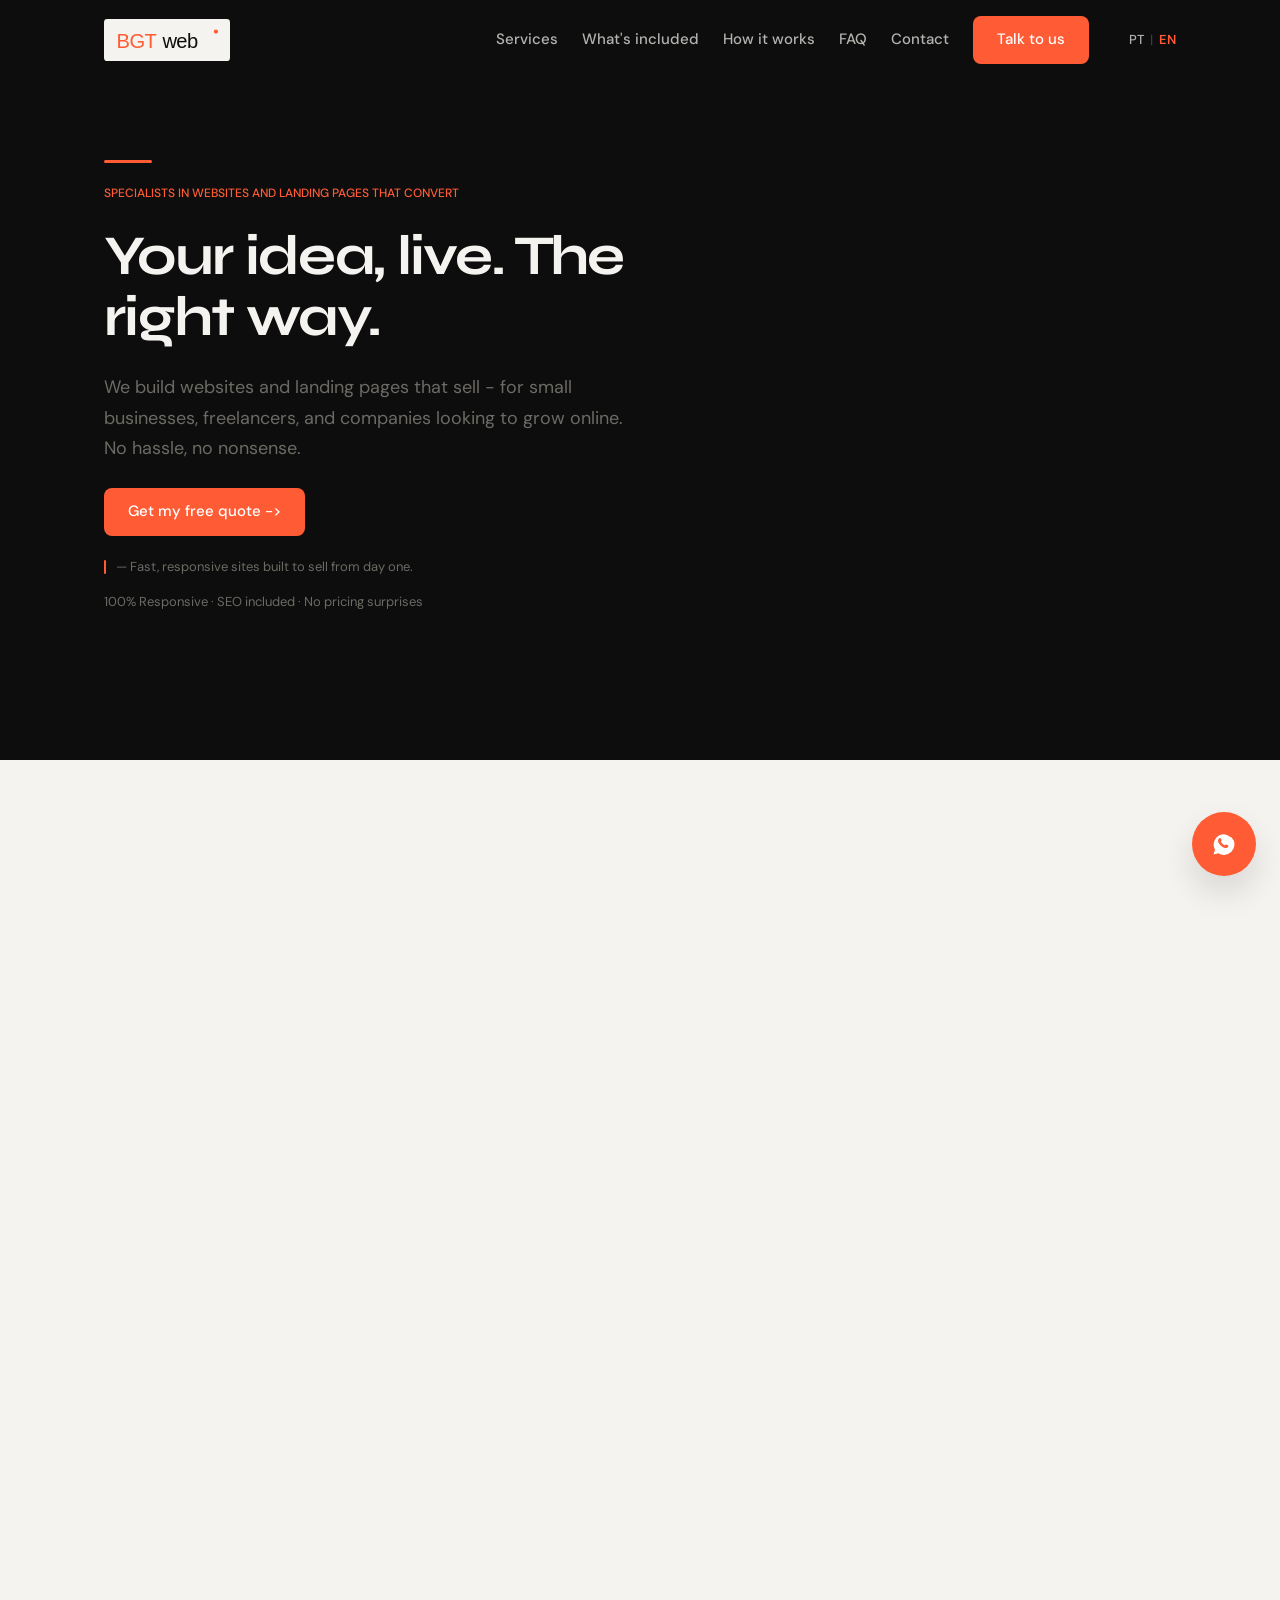
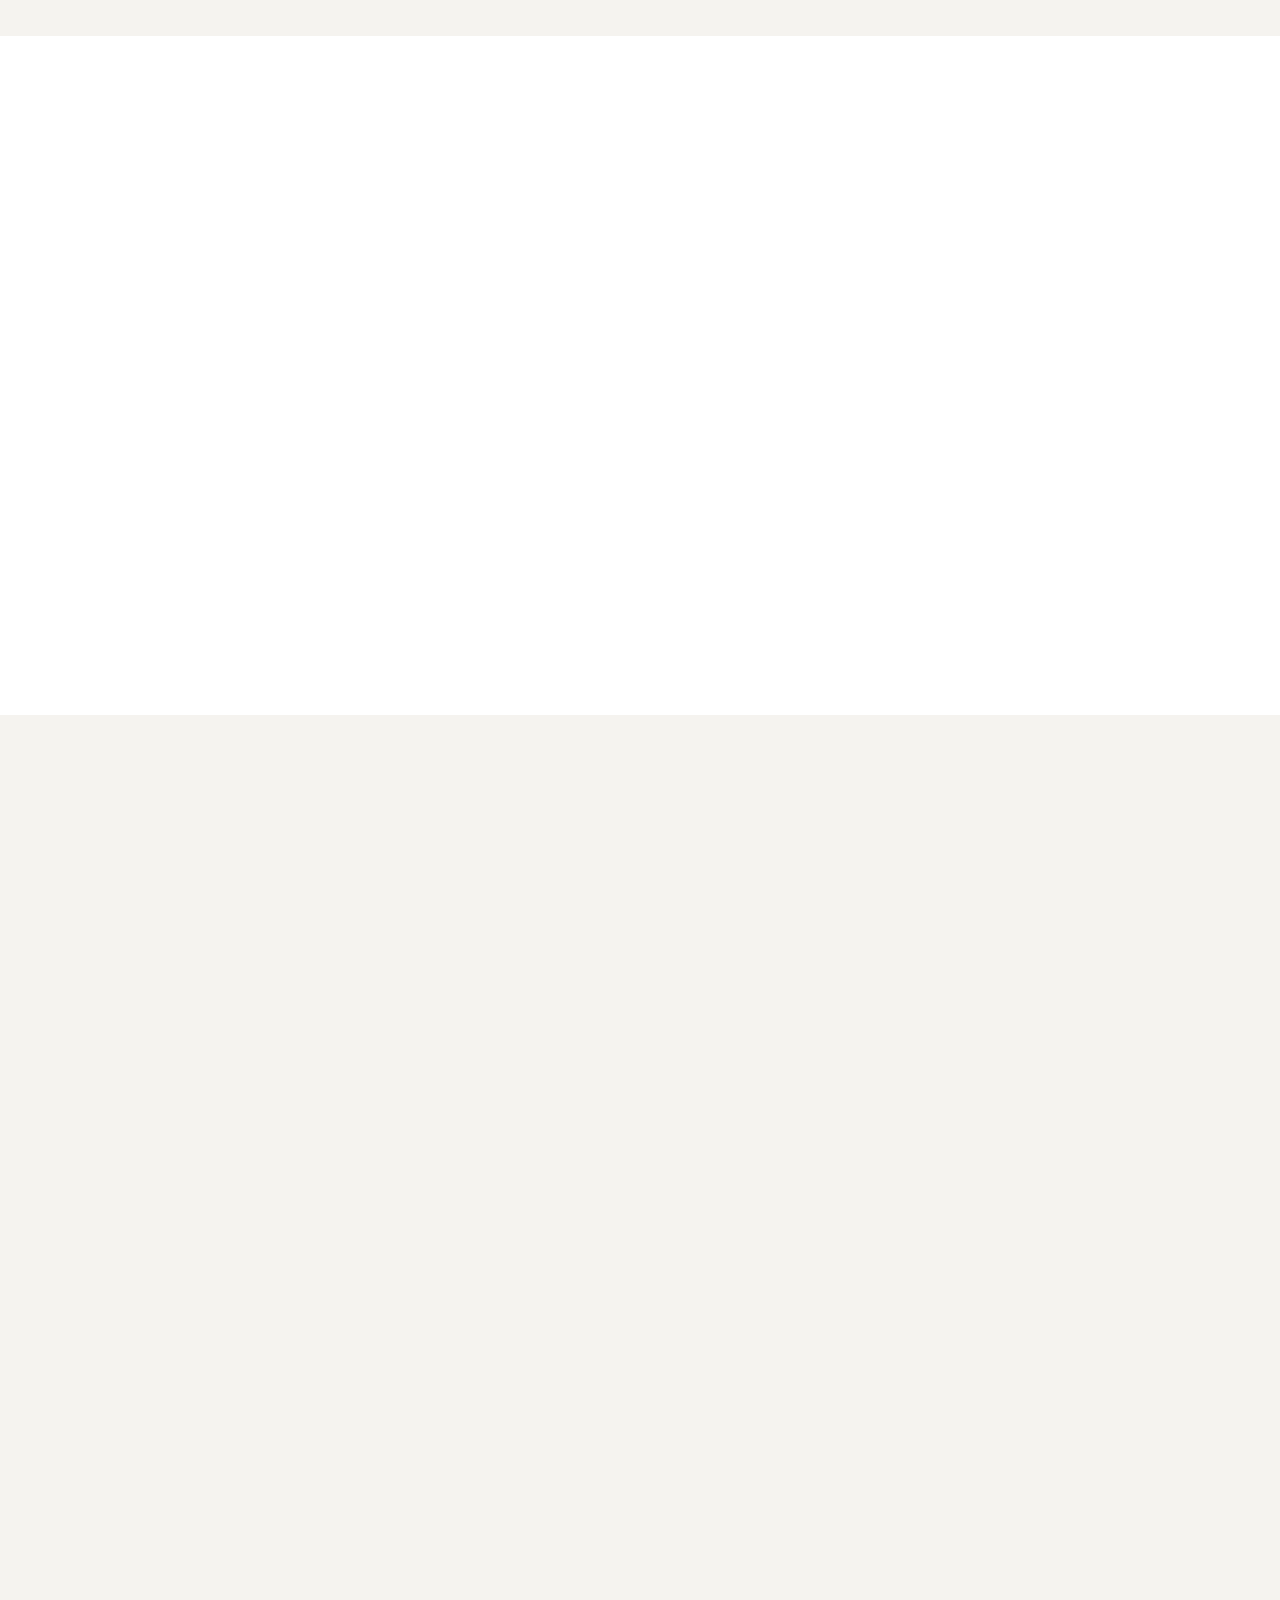
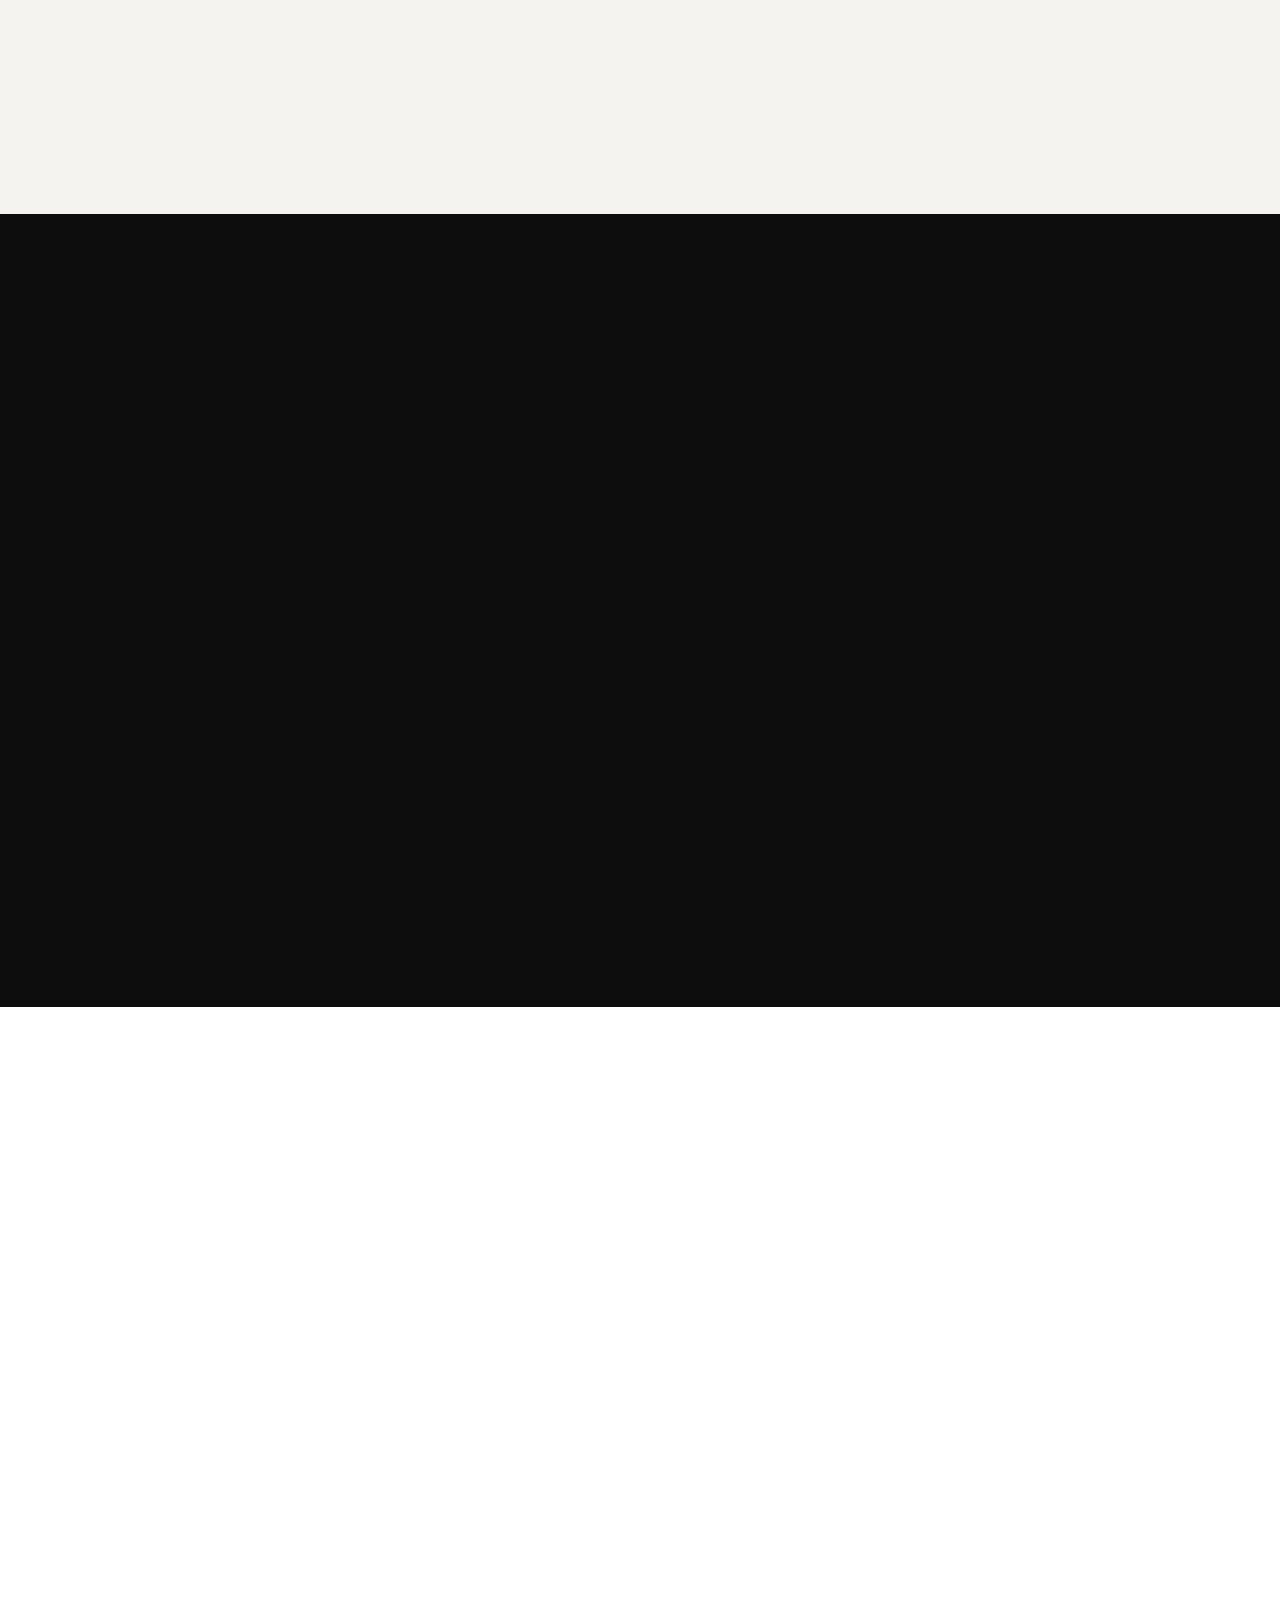
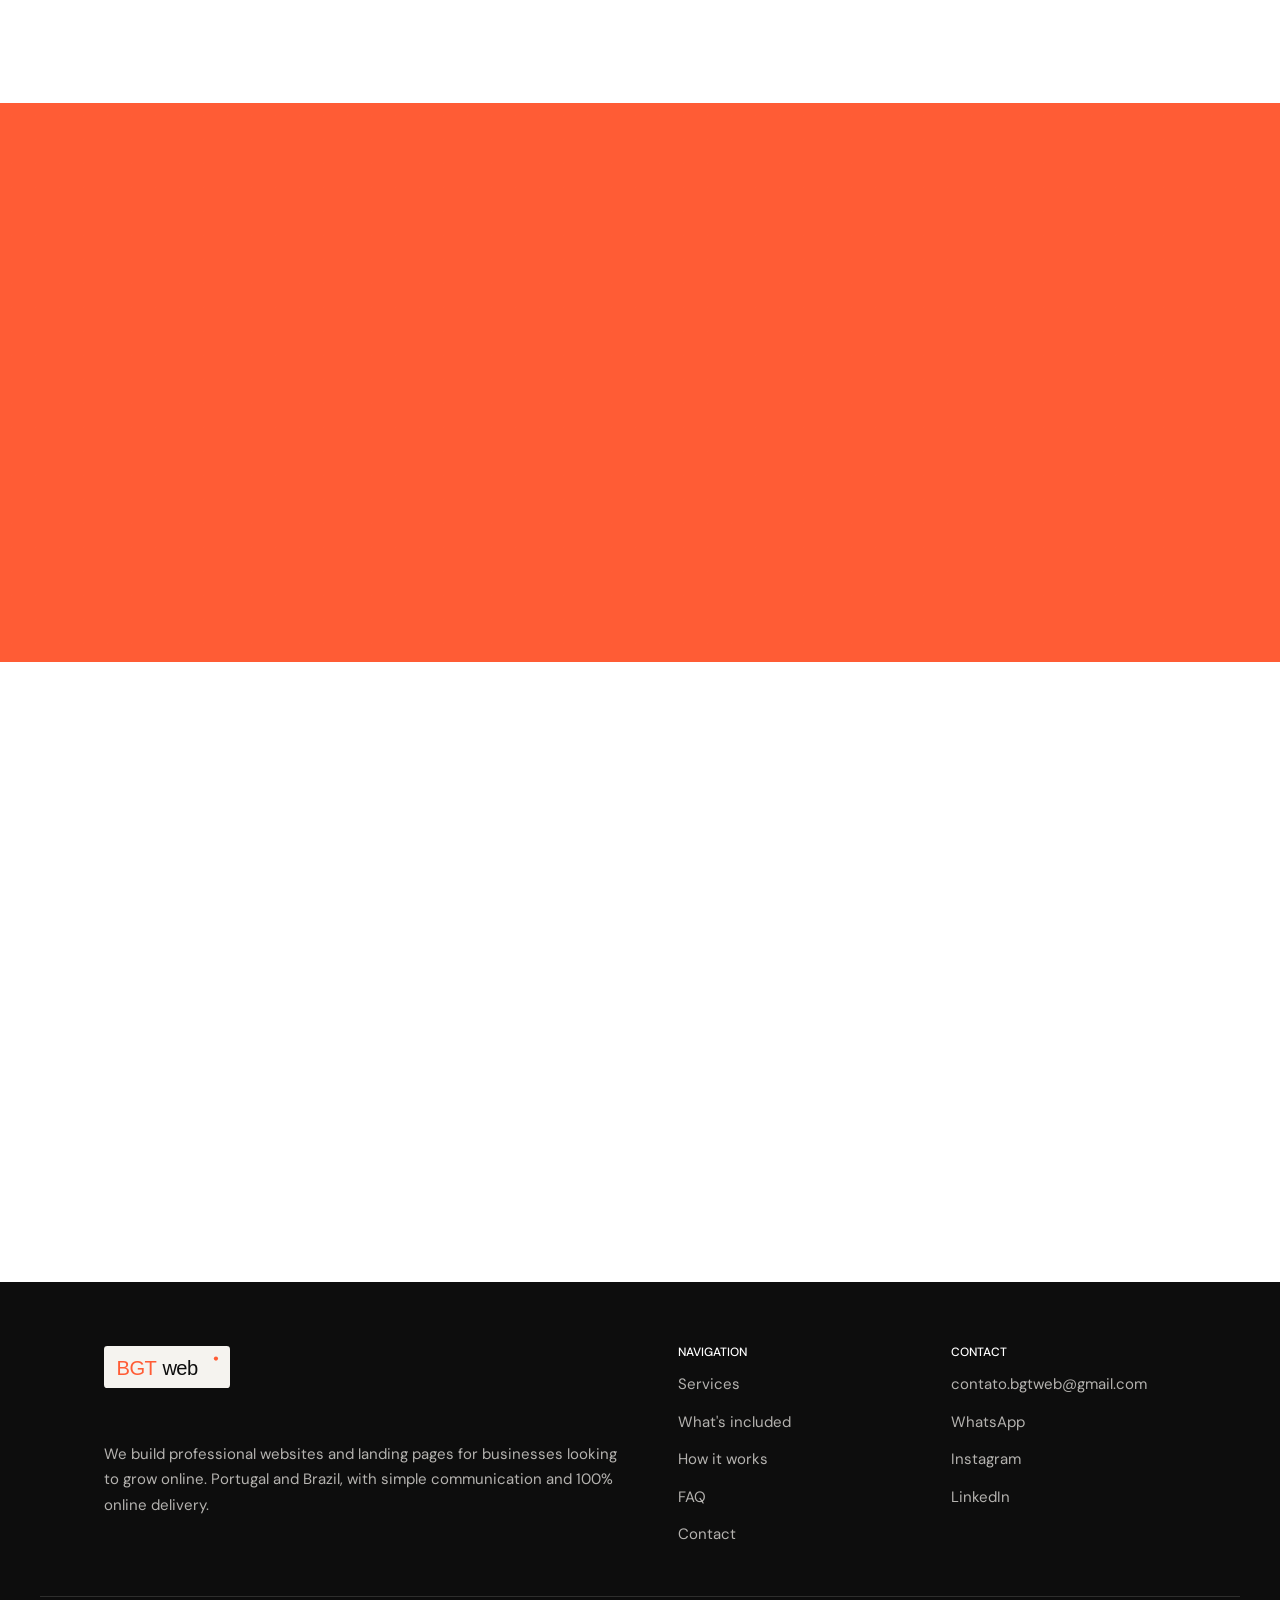
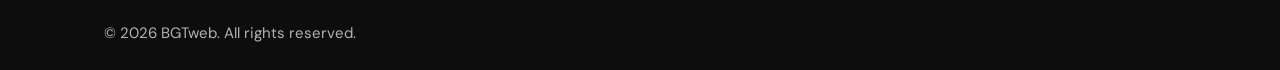
==== en/index.html @ 17c8509a "Organizar assets e adicionar versão em inglês" ====
<!DOCTYPE html>
<html lang="en">
  <head>
    <!-- Google tag (gtag.js) -->
    <script async src="https://www.googletagmanager.com/gtag/js?id=G-B37G4ESSNM"></script>
    <script>
      window.dataLayer = window.dataLayer || [];
      function gtag(){dataLayer.push(arguments);}
      gtag('js', new Date());
      gtag('config', 'G-B37G4ESSNM');
    </script>
    <meta charset="UTF-8" />
    <meta name="viewport" content="width=device-width, initial-scale=1.0" />
    <meta
      name="description"
      content="BGTweb builds professional websites and landing pages for small businesses, freelancers, and companies looking to grow online."
    />
    <meta name="robots" content="index, follow" />
    <meta property="og:title" content="BGTweb — Websites and Landing Pages That Convert" />
    <meta
      property="og:description"
      content="We build professional websites and landing pages for businesses looking to grow online. Portugal and Brazil."
    />
    <meta property="og:image" content="https://bgtweb.com/assets/og-image.png" />
    <meta property="og:type" content="website" />
    <meta property="og:locale" content="en_US" />
    <meta name="twitter:card" content="summary_large_image" />
    <meta name="theme-color" content="#0D0D0D" />
    <link rel="alternate" hreflang="pt-PT" href="https://bgtweb.com/" />
    <link rel="alternate" hreflang="en" href="https://bgtweb.com/en/" />
    <link rel="alternate" hreflang="x-default" href="https://bgtweb.com/" />
    <title>BGTweb - Websites and landing pages that convert</title>
    <link rel="icon" type="image/svg+xml" href="../assets/favicon.svg" />
    <link rel="icon" type="image/png" sizes="32x32" href="../assets/favicon-32.png" />
    <link rel="preconnect" href="https://fonts.googleapis.com" />
    <link rel="preconnect" href="https://fonts.gstatic.com" crossorigin />
    <link
      href="https://fonts.googleapis.com/css2?family=Syne:wght@600;700;800&family=DM+Sans:wght@400;500&display=swap"
      rel="stylesheet"
    />
    <link rel="stylesheet" href="../style.css" />
  </head>
  <body>
    <a class="skip-link" href="#main">Skip to content</a>

    <header class="site-header" data-header>
      <nav class="nav container" aria-label="Main navigation">
        <a class="brand" href="#hero" aria-label="BGTweb">
          <img src="../assets/bgtweb-logo-claro.svg" alt="BGTweb" width="126" height="36" />
        </a>
        <button class="nav-toggle" type="button" aria-expanded="false" aria-controls="nav-menu">
          <span></span>
          <span></span>
          <span></span>
          <span class="sr-only">Open menu</span>
        </button>
        <div class="nav-menu" id="nav-menu" data-menu>
          <a href="#servicos">Services</a>
          <a href="#incluido">What's included</a>
          <a href="#processo">How it works</a>
          <a href="#faq">FAQ</a>
          <a href="#contacto">Contact</a>
          <a class="btn btn-primary nav-cta" href="#contacto">Talk to us</a>
          <div class="lang-switcher">
            <a href="/" class="lang-link">PT</a>
            <span class="lang-divider">|</span>
            <span class="lang-active">EN</span>
          </div>
        </div>
      </nav>
    </header>

    <main id="main">
      <section class="hero section-dark" id="hero">
        <div class="container hero-inner">
          <div class="hero-copy">
            <span class="hero-accent" aria-hidden="true"></span>
            <p class="eyebrow">Specialists in websites and landing pages that convert</p>
            <h1>Your idea, live. The right way.</h1>
            <p class="hero-subtitle">
              We build websites and landing pages that sell - for small businesses, freelancers, and
              companies looking to grow online. No hassle, no nonsense.
            </p>
            <a
              class="btn btn-primary hero-btn"
              href="#contacto"
              onclick="gtag('event', 'click_cta', {'event_category': 'conversion', 'event_label': 'get_my_free_quote'});"
              >Get my free quote -></a
            >
            <p class="hero-trust">
              <span aria-hidden="true"></span>
              <span>— Fast, responsive sites built to sell from day one.</span>
            </p>
            <p class="hero-metrics">100% Responsive · SEO included · No pricing surprises</p>
          </div>
          <div class="browser-mockup reveal" aria-hidden="true">
            <div class="browser-bar">
              <span class="browser-dot dot-red"></span>
              <span class="browser-dot dot-yellow"></span>
              <span class="browser-dot dot-green"></span>
              <span class="browser-url"></span>
            </div>
            <div class="mockup-page">
              <div class="mockup-logo">
                <span>BGT</span>
                <span>web</span>
              </div>
              <div class="mockup-hero">
                <span class="mockup-accent"></span>
                <span class="mockup-title title-long"></span>
                <span class="mockup-title title-short"></span>
                <span class="mockup-text text-long"></span>
                <span class="mockup-text text-medium"></span>
                <span class="mockup-button">Request -></span>
              </div>
              <div class="mockup-light">
                <span class="mockup-check"><span>✓</span><i></i></span>
                <span class="mockup-check"><span>✓</span><i></i></span>
                <span class="mockup-check"><span>✓</span><i></i></span>
                <span class="mockup-check"><span>✓</span><i></i></span>
              </div>
              <div class="mockup-dark">
                <span class="mockup-card">
                  <span></span>
                  <span></span>
                </span>
                <span class="mockup-card">
                  <span></span>
                  <span></span>
                </span>
              </div>
            </div>
          </div>
        </div>
      </section>

      <section class="section section-warm" id="visao">
        <div class="container">
          <div class="section-intro reveal">
            <div class="brand-kicker">
              <p class="eyebrow">Our vision</p>
            </div>
            <h2>What separates a site that brings clients from one that just exists</h2>
            <p>
              Having a website isn't enough. It needs to build trust, get found, and
              turn visitors into leads and sales.
            </p>
          </div>
          <div class="check-grid check-grid-split">
            <article class="check-item reveal">
              <span aria-hidden="true">✓</span>
              <div>
                <h3>Fast loading</h3>
                <p>
                  Visitors expect instant results. A slow site loses opportunities
                  before it even shows its value.
                </p>
              </div>
            </article>
            <article class="check-item reveal">
              <span aria-hidden="true">✓</span>
              <div>
                <h3>Responsive design</h3>
                <p>
                  Most visits happen on mobile. Your site needs to work
                  perfectly on any device.
                </p>
              </div>
            </article>
            <article class="check-item reveal">
              <span aria-hidden="true">✓</span>
              <div>
                <h3>SEO-ready from day one</h3>
                <p>
                  We structure your site so search engines can understand and
                  index your content.
                </p>
              </div>
            </article>
            <article class="check-item reveal">
              <span aria-hidden="true">✓</span>
              <div>
                <h3>Simple, effective contact</h3>
                <p>
                  Clear forms and well-placed calls to action make it easy for future clients to
                  reach you.
                </p>
              </div>
            </article>
            <article class="check-item reveal">
              <span aria-hidden="true">✓</span>
              <div>
                <h3>WhatsApp integration</h3>
                <p>
                  Shorten the distance between interest and conversation. Quick contact increases
                  the chances of conversion.
                </p>
              </div>
            </article>
            <article class="check-item reveal">
              <span aria-hidden="true">✓</span>
              <div>
                <h3>Consistent visual identity</h3>
                <p>
                  Design aligned with your brand signals professionalism and sets your business
                  apart from the competition.
                </p>
              </div>
            </article>
            <article class="check-item reveal">
              <span aria-hidden="true">✓</span>
              <div>
                <h3>Security and trust</h3>
                <p>
                  Every site ships with an active SSL certificate. The lock icon in the browser
                  builds credibility and protects your visitors' data.
                </p>
              </div>
            </article>
          </div>
        </div>
      </section>

      <section class="section section-white" id="servicos">
        <div class="container">
          <div class="section-intro reveal">
            <div class="brand-kicker">
              <p class="eyebrow">What we do</p>
            </div>
            <h2>Web solutions for every stage of your business</h2>
            <p>
              We build fast, professional sites built to turn visitors
              into clients.
            </p>
          </div>
          <div class="service-grid">
            <article class="service-card reveal">
              <h3>Landing Pages</h3>
              <p>
                Pages focused on a single goal: capturing leads, promoting a service, or launching
                a campaign. Simple, fast, and built for conversion.
              </p>
              <a href="#contacto">Learn more -></a>
            </article>
            <article class="service-card reveal">
              <h3>Business Websites</h3>
              <p>
                Your company's digital presence. A professional site that builds trust,
                showcases your services, and makes it easy for new clients to reach you.
              </p>
              <a href="#contacto">Learn more -></a>
            </article>
          </div>
        </div>
      </section>

      <section class="section section-warm" id="processo">
        <div class="container">
          <div class="section-intro reveal">
            <p class="eyebrow">How it works</p>
            <h2>From first contact to live site<br />no hassle</h2>
            <p>
              A simple, transparent process, so you always know what's happening.
            </p>
          </div>
          <div class="steps">
            <article class="step reveal">
              <span class="step-number">01</span>
              <div>
                <h3>Initial conversation</h3>
                <p>
                  Tell us about your business, your goals, and what you need. No complicated
                  forms - just a direct conversation, by email or WhatsApp.
                </p>
              </div>
            </article>
            <article class="step reveal">
              <span class="step-number">02</span>
              <div>
                <h3>Detailed proposal</h3>
                <p>
                  After the initial conversation, we prepare a detailed proposal with scope, timeline,
                  and investment tailored to your needs.
                </p>
              </div>
            </article>
            <article class="step reveal">
              <span class="step-number">03</span>
              <div>
                <h3>Development</h3>
                <p>
                  Time to build. We craft your site with attention to detail, following your brand
                  identity and the goals we defined together.
                </p>
              </div>
            </article>
            <article class="step reveal">
              <span class="step-number">04</span>
              <div>
                <h3>Review and approval</h3>
                <p>
                  Before launch, we share the site with you to validate every detail. We only
                  move forward once you're satisfied.
                </p>
              </div>
            </article>
            <article class="step reveal">
              <span class="step-number">05</span>
              <div>
                <h3>Launch</h3>
                <p>
                  Your site goes live, ready to represent your brand and support your
                  business growth.
                </p>
              </div>
            </article>
          </div>
        </div>
      </section>

      <section class="section section-dark" id="incluido">
        <div class="container">
          <div class="section-intro reveal">
            <div class="brand-kicker">
              <p class="eyebrow">No surprises</p>
            </div>
            <h2>Everything included in every project</h2>
            <p>
              No hidden extras. No surprise costs. Everything below is
              part of every project we deliver.
            </p>
          </div>
          <div class="check-grid dark-check-grid">
            <article class="check-item reveal">
              <span aria-hidden="true">✓</span>
              <div>
                <h3>Responsive design</h3>
                <p>works on mobile, tablet, and desktop</p>
              </div>
            </article>
            <article class="check-item reveal">
              <span aria-hidden="true">✓</span>
              <div>
                <h3>Initial technical SEO</h3>
                <p>structure built for search engines</p>
              </div>
            </article>
            <article class="check-item reveal">
              <span aria-hidden="true">✓</span>
              <div>
                <h3>Speed optimization</h3>
                <p>fast loading from day one</p>
              </div>
            </article>
            <article class="check-item reveal">
              <span aria-hidden="true">✓</span>
              <div>
                <h3>WhatsApp integration</h3>
                <p>direct contact button always visible</p>
              </div>
            </article>
            <article class="check-item reveal">
              <span aria-hidden="true">✓</span>
              <div>
                <h3>Contact forms</h3>
                <p>simple, direct, and functional</p>
              </div>
            </article>
            <article class="check-item reveal">
              <span aria-hidden="true">✓</span>
              <div>
                <h3>Analytics</h3>
                <p>to track visits and user behavior</p>
              </div>
            </article>
            <article class="check-item reveal">
              <span aria-hidden="true">✓</span>
              <div>
                <h3>Basic security</h3>
                <p>SSL certificate and best security practices</p>
              </div>
            </article>
          </div>
        </div>
      </section>

      <section class="section section-white" id="faq">
        <div class="container faq-layout">
          <div class="section-intro reveal">
            <p class="eyebrow">Frequently asked questions</p>
            <h2>Got questions? We had them too.</h2>
            <p>The questions most of our clients ask before getting started.</p>
          </div>
          <div class="accordion reveal">
            <div class="faq-item">
              <button class="faq-question" type="button" aria-expanded="false">
                <span>How long does it take to deliver my website?</span>
                <span class="faq-icon" aria-hidden="true">+</span>
              </button>
              <div class="faq-answer">
                <p>
                  It depends on the project's complexity. A landing page can be ready in a few days.
                  A full business website usually takes 2 to 4 weeks. The exact timeline is always
                  defined and agreed on in the proposal before we start.
                </p>
              </div>
            </div>
            <div class="faq-item">
              <button class="faq-question" type="button" aria-expanded="false">
                <span>Do I need to provide the content - text and images?</span>
                <span class="faq-icon" aria-hidden="true">+</span>
              </button>
              <div class="faq-answer">
                <p>
                  Ideally, yes - no one knows your business better than you. If you need
                  help with the copy, we can assist. For images, we work with professional
                  stock photo libraries, or if you'd prefer original photography, we can
                  recommend partner photographers in your area.
                </p>
              </div>
            </div>
            <div class="faq-item">
              <button class="faq-question" type="button" aria-expanded="false">
                <span>Will the site be optimized for mobile?</span>
                <span class="faq-icon" aria-hidden="true">+</span>
              </button>
              <div class="faq-answer">
                <p>
                  Always. Every project we deliver is 100% responsive - it works well on
                  any device, whether mobile, tablet, or desktop.
                </p>
              </div>
            </div>
            <div class="faq-item">
              <button class="faq-question" type="button" aria-expanded="false">
                <span>Do you offer maintenance after delivery?</span>
                <span class="faq-icon" aria-hidden="true">+</span>
              </button>
              <div class="faq-answer">
                <p>
                  After delivery, the site is yours to manage. If you need updates
                  or occasional support down the line, we can quote that separately based on
                  your needs.
                </p>
              </div>
            </div>
            <div class="faq-item">
              <button class="faq-question" type="button" aria-expanded="false">
                <span>Do you work with clients in Portugal and Brazil?</span>
                <span class="faq-icon" aria-hidden="true">+</span>
              </button>
              <div class="faq-answer">
                <p>
                  Yes. We work with clients in both countries. Communication happens via email
                  or WhatsApp, with no need for in-person meetings.
                </p>
              </div>
            </div>
            <div class="faq-item">
              <button class="faq-question" type="button" aria-expanded="false">
                <span>How does payment work?</span>
                <span class="faq-icon" aria-hidden="true">+</span>
              </button>
              <div class="faq-answer">
                <p>
                  We typically work with 50% upfront and 50% on delivery. Payment methods
                  are agreed with each client based on their location - bank transfer, MB Way,
                  Pix, or another convenient method.
                </p>
              </div>
            </div>
          </div>
        </div>
      </section>

      <section class="section cta-section brand-pattern" id="comecar">
        <div class="container reveal">
          <p class="eyebrow">Let's get started</p>
          <h2>Your next client could be looking for you right now.</h2>
          <p>
            While your business isn't online, someone from the competition is taking up that
            space. Talk to us today - no commitment, no pressure.
          </p>
          <a
            class="btn btn-light"
            href="mailto:contato.bgtweb@gmail.com"
            onclick="gtag('event', 'click_cta', {'event_category': 'conversion', 'event_label': 'i_want_my_website'});"
            >I want my website -></a
          >
        </div>
      </section>

      <section id="contacto" class="contact-section">
        <div class="container">
          <div class="section-intro reveal">
            <div class="brand-kicker">
              <p class="eyebrow">TALK TO US</p>
            </div>
            <h2>Let's start your project</h2>
            <p class="subtitle">
              Answer a few quick questions and we'll get in touch soon. No
              commitment.
            </p>
          </div>

          <form
            action="https://formspree.io/f/mbdevorv"
            method="POST"
            class="budget-funnel reveal"
            data-current="1"
          >
            <div class="funnel-progress" aria-hidden="true">
              <span class="funnel-progress-bar"></span>
            </div>

            <input type="hidden" name="objetivo" />
            <input type="hidden" name="prazo" />
            <input type="hidden" name="materiais" />
            <input type="hidden" name="investimento" />

            <div class="funnel-step is-active" data-step="1">
              <p class="step-kicker">Step 1 of 6</p>
              <h3>What type of project do you need?</h3>
              <div class="funnel-options">
                <button type="button" class="funnel-option" data-name="tipo-projeto" data-value="Landing page">
                  Landing page
                </button>
                <button type="button" class="funnel-option" data-name="tipo-projeto" data-value="Business website">
                  Business website
                </button>
                <button type="button" class="funnel-option" data-name="tipo-projeto" data-value="Not sure yet">
                  Not sure yet
                </button>
              </div>
            </div>

            <div class="funnel-step" data-step="2">
              <p class="step-kicker">Step 2 of 6</p>
              <h3>What is the main goal?</h3>
              <div class="funnel-options">
                <button type="button" class="funnel-option" data-name="objetivo" data-value="Receive leads or quote requests">
                  Receive leads/quotes
                </button>
                <button type="button" class="funnel-option" data-name="objetivo" data-value="Present the company">
                  Present the company
                </button>
                <button type="button" class="funnel-option" data-name="objetivo" data-value="Sell a product or service">
                  Sell a product/service
                </button>
                <button type="button" class="funnel-option" data-name="objetivo" data-value="Launch a campaign">
                  Launch a campaign
                </button>
              </div>
            </div>

            <div class="funnel-step" data-step="3">
              <p class="step-kicker">Step 3 of 6</p>
              <h3>When do you need the site live?</h3>
              <div class="funnel-options">
                <button type="button" class="funnel-option" data-name="prazo" data-value="As soon as possible">
                  As soon as possible
                </button>
                <button type="button" class="funnel-option" data-name="prazo" data-value="In the next 2 to 4 weeks">
                  In the next 2 to 4 weeks
                </button>
                <button type="button" class="funnel-option" data-name="prazo" data-value="I am still planning">
                  I am still planning
                </button>
              </div>
            </div>

            <div class="funnel-step" data-step="4">
              <p class="step-kicker">Step 4 of 6</p>
              <h3>Do you already have copy, images, or visual identity?</h3>
              <div class="funnel-options">
                <button type="button" class="funnel-option" data-name="materiais" data-value="Yes, I have everything">
                  Yes, I have everything
                </button>
                <button type="button" class="funnel-option" data-name="materiais" data-value="I have some materials">
                  I have some materials
                </button>
                <button type="button" class="funnel-option" data-name="materiais" data-value="I still need help">
                  I still need help
                </button>
              </div>
            </div>

            <div class="funnel-step" data-step="5">
              <p class="step-kicker">Step 5 of 6</p>
              <h3>What investment are you considering?</h3>
              <p class="funnel-helper">This helps us suggest the right path.</p>
              <div class="funnel-options">
                <button type="button" class="funnel-option" data-name="investimento" data-value="Up to €500 / R$3,000">
                  Up to €500 / R$3,000
                </button>
                <button type="button" class="funnel-option" data-name="investimento" data-value="€500-€1,500 / R$3,000-R$8,000">
                  €500-€1,500 / R$3,000-R$8,000
                </button>
                <button type="button" class="funnel-option" data-name="investimento" data-value="Above that">
                  Above that
                </button>
                <button type="button" class="funnel-option" data-name="investimento" data-value="Not sure yet">
                  Not sure yet
                </button>
              </div>
            </div>

            <div class="funnel-step" data-step="6">
              <p class="step-kicker">Last step</p>
              <h3>Where should we send the proposal?</h3>
              <div class="contact-form">
                <div class="form-group">
                  <label for="nome">Name</label>
                  <input type="text" id="nome" name="nome" required />
                </div>
                <div class="form-group">
                  <label for="email">Email</label>
                  <input type="email" id="email" name="email" required />
                </div>
                <div class="form-group">
                  <label for="whatsapp">WhatsApp</label>
                  <input type="tel" id="whatsapp" name="whatsapp" required />
                </div>
                <div class="form-group">
                  <label for="tipo-projeto">Project type</label>
                  <select id="tipo-projeto" name="tipo-projeto" required>
                    <option value="">Select an option</option>
                    <option value="Landing page">Landing page</option>
                    <option value="Business website">Business website</option>
                    <option value="Not sure yet">Not sure yet</option>
                  </select>
                </div>
                <div class="form-group form-group-full">
                  <label for="mensagem">Message (optional)</label>
                  <textarea id="mensagem" name="mensagem" rows="4"></textarea>
                </div>
              </div>
              <div class="funnel-actions">
                <button type="button" class="funnel-back">Back</button>
                <button type="submit" class="btn btn-primary">Send request -></button>
              </div>
            </div>

            <div class="funnel-nav">
              <button type="button" class="funnel-back">Back</button>
            </div>
          </form>
        </div>
      </section>
    </main>

    <footer class="footer">
      <div class="container footer-grid">
        <div class="footer-brand">
          <img
            src="../assets/bgtweb-logo-claro.svg"
            alt="BGTweb"
            width="126"
            height="36"
            loading="lazy"
          />
          <p>
            We build professional websites and landing pages for businesses looking to grow online.
            Portugal and Brazil, with simple communication and 100% online delivery.
          </p>
        </div>
        <div class="footer-column">
          <h2>Navigation</h2>
          <a href="#servicos">Services</a>
          <a href="#incluido">What's included</a>
          <a href="#processo">How it works</a>
          <a href="#faq">FAQ</a>
          <a href="#contacto">Contact</a>
        </div>
        <div class="footer-column">
          <h2>Contact</h2>
          <a href="mailto:contato.bgtweb@gmail.com">contato.bgtweb@gmail.com</a>
          <a
            href="https://wa.me/5534999899708?text=Hello%2C%20I%20came%20from%20the%20BGTweb%20website%20and%20would%20like%20to%20request%20a%20quote."
            target="_blank"
            rel="noopener noreferrer"
            onclick="gtag('event', 'click_whatsapp', {'event_category': 'contact', 'event_label': 'footer_link'});"
            >WhatsApp</a
          >
          <a
            href="https://www.instagram.com/bgtweb/"
            target="_blank"
            rel="noopener noreferrer"
            >Instagram</a
          >
          <a
            href="https://www.linkedin.com/in/bgt-web-1313a6418/"
            target="_blank"
            rel="noopener noreferrer"
            >LinkedIn</a
          >
        </div>
      </div>
      <div class="container footer-bottom">
        <p>© 2026 BGTweb. All rights reserved.</p>
      </div>
    </footer>

    <a
      class="whatsapp-float"
      href="https://wa.me/5534999899708?text=Hello%2C%20I%20came%20from%20the%20BGTweb%20website%20and%20would%20like%20to%20request%20a%20quote."
      target="_blank"
      rel="noopener noreferrer"
      aria-label="Chat on WhatsApp"
      onclick="gtag('event', 'click_whatsapp', {'event_category': 'contact', 'event_label': 'floating_button'});"
    >
      <svg
        viewBox="0 0 24 24"
        width="28"
        height="28"
        fill="none"
        xmlns="http://www.w3.org/2000/svg"
        aria-hidden="true"
        focusable="false"
      >
        <path
          d="M17.6 6.32A8.86 8.86 0 0 0 12.05 3.6a8.94 8.94 0 0 0-7.73 13.4L3 21l4.17-1.1a8.9 8.9 0 0 0 4.88 1.43h.01a8.94 8.94 0 0 0 8.93-8.92 8.86 8.86 0 0 0-2.6-6.27 8.9 8.9 0 0 0 0 0z"
          fill="white"
        />
        <path
          d="M17.6 6.32A8.86 8.86 0 0 0 12.05 3.6a8.94 8.94 0 0 0-7.73 13.4L3 21l4.17-1.1a8.9 8.9 0 0 0 4.88 1.43h.01a8.94 8.94 0 0 0 8.93-8.92 8.86 8.86 0 0 0-2.6-6.27z"
          stroke="none"
        />
        <path
          fill-rule="evenodd"
          clip-rule="evenodd"
          d="M9.5 7.5c-.2-.5-.4-.5-.6-.5h-.5c-.2 0-.5.1-.7.3-.2.2-.8.8-.8 1.9 0 1.1.8 2.2.9 2.4.1.1 1.5 2.4 3.7 3.3 1.8.7 2.2.6 2.6.5.4 0 1.3-.5 1.5-1 .2-.5.2-.9.1-1-.1-.1-.2-.2-.5-.3l-1.4-.7c-.2-.1-.4-.1-.5.1l-.3.4c-.1.2-.3.2-.5.1-.3-.1-1.1-.4-1.9-1.2-.7-.7-1.1-1.5-1.2-1.7-.1-.2 0-.4.1-.5l.4-.4c.1-.2.1-.4 0-.5L9.5 7.5z"
          fill="#FF5C35"
        />
      </svg>
    </a>

    <script>
      const header = document.querySelector("[data-header]");
      const navToggle = document.querySelector(".nav-toggle");
      const menu = document.querySelector("[data-menu]");
      const motionQuery = window.matchMedia("(prefers-reduced-motion: reduce)");

      function setScrolledState() {
        header.classList.toggle("is-scrolled", window.scrollY > 8);
      }

      setScrolledState();
      window.addEventListener("scroll", setScrolledState, { passive: true });

      navToggle.addEventListener("click", () => {
        const isOpen = navToggle.getAttribute("aria-expanded") === "true";
        navToggle.setAttribute("aria-expanded", String(!isOpen));
        menu.classList.toggle("is-open", !isOpen);
      });

      document.querySelectorAll('a[href^="#"]').forEach((link) => {
        link.addEventListener("click", (event) => {
          const target = document.querySelector(link.getAttribute("href"));
          if (!target) return;
          event.preventDefault();
          target.scrollIntoView({ behavior: motionQuery.matches ? "auto" : "smooth" });
          navToggle.setAttribute("aria-expanded", "false");
          menu.classList.remove("is-open");
        });
      });

      document.querySelectorAll(".faq-question").forEach((button) => {
        button.addEventListener("click", () => {
          const item = button.closest(".faq-item");
          const answer = item.querySelector(".faq-answer");
          const isOpen = button.getAttribute("aria-expanded") === "true";

          button.setAttribute("aria-expanded", String(!isOpen));
          item.classList.toggle("is-open", !isOpen);
          answer.style.maxHeight = !isOpen ? `${answer.scrollHeight}px` : null;
        });
      });

      const budgetFunnel = document.querySelector(".budget-funnel");

      if (budgetFunnel) {
        const steps = Array.from(budgetFunnel.querySelectorAll(".funnel-step"));
        const progressBar = budgetFunnel.querySelector(".funnel-progress-bar");
        let currentStep = 1;

        function showStep(step) {
          currentStep = Math.min(Math.max(step, 1), steps.length);
          budgetFunnel.dataset.current = String(currentStep);
          steps.forEach((stepElement) => {
            stepElement.classList.toggle(
              "is-active",
              Number(stepElement.dataset.step) === currentStep
            );
          });
          progressBar.style.width = `${(currentStep / steps.length) * 100}%`;
        }

        budgetFunnel.querySelectorAll(".funnel-option").forEach((option) => {
          option.addEventListener("click", () => {
            const input = budgetFunnel.querySelector(`[name="${option.dataset.name}"]`);
            input.value = option.dataset.value;
            showStep(currentStep + 1);
          });
        });

        budgetFunnel.querySelectorAll(".funnel-back").forEach((button) => {
          button.addEventListener("click", () => {
            showStep(currentStep - 1);
          });
        });

        budgetFunnel.addEventListener("submit", async (event) => {
          event.preventDefault();

          const submitButton = budgetFunnel.querySelector('button[type="submit"]');
          submitButton.disabled = true;

          try {
            const response = await fetch(budgetFunnel.action, {
              method: "POST",
              body: new FormData(budgetFunnel),
              headers: {
                Accept: "application/json",
              },
            });

            if (!response.ok) {
              throw new Error("Form submission failed");
            }

            gtag('event', 'form_submit', {'event_category': 'conversion', 'event_label': 'contact_form'});
            budgetFunnel.outerHTML =
              '<div class="form-success"><p>✓ We received your request. We'll get back to you soon.</p></div>';
          } catch (error) {
            submitButton.disabled = false;
            submitButton.textContent = "Try again ->";
          }
        });

        showStep(1);
      }

      if (!motionQuery.matches) {
        const observer = new IntersectionObserver(
          (entries) => {
            entries.forEach((entry) => {
              if (entry.isIntersecting) {
                entry.target.classList.add("is-visible");
                observer.unobserve(entry.target);
              }
            });
          },
          { threshold: 0.16 }
        );

        document.querySelectorAll(".reveal").forEach((element) => observer.observe(element));
      } else {
        document.querySelectorAll(".reveal").forEach((element) => element.classList.add("is-visible"));
      }
    </script>
  </body>
</html>
---- style.css ----
:root {
  --color-primary: #FF5C35;
  --color-primary-hover: #E04A25;
  --color-primary-active: #C73D1A;
  --color-dark: #0D0D0D;
  --color-light: #F5F3EF;
  --color-white: #FFFFFF;
  --color-muted: #6B6A64;
  --color-border: rgba(13, 13, 13, 0.08);
  --color-border-strong: rgba(255, 92, 53, 0.42);
  --color-dark-soft: rgba(245, 243, 239, 0.72);
  --color-dark-border: rgba(245, 243, 239, 0.14);
  --color-orange-soft: rgba(255, 92, 53, 0.15);
  --color-orange-step: rgba(255, 92, 53, 0.45);
  --color-orange-outline: rgba(255, 92, 53, 0.25);
  --color-on-primary-soft: rgba(255, 255, 255, 0.85);
  --color-mockup-shell: #1A1A1A;
  --color-mockup-bar: #262626;
  --color-browser-red: #FF5F57;
  --color-browser-yellow: #FFBD2E;
  --color-browser-green: #28C840;
  --color-white-border: rgba(255, 255, 255, 0.08);
  --color-white-strong: rgba(255, 255, 255, 0.85);
  --color-white-faint: rgba(255, 255, 255, 0.2);
  --color-white-ghost: rgba(255, 255, 255, 0.1);
  --color-white-whisper: rgba(255, 255, 255, 0.08);
  --color-dark-faint: rgba(13, 13, 13, 0.15);
  --color-mockup-section: #2A2A2A;
  --color-header: rgba(13, 13, 13, 0.86);
  --color-shadow: rgba(13, 13, 13, 0.12);
  --color-input-border: #D1CFC9;
  --color-focus-shadow: rgba(255, 92, 53, 0.15);
  --color-success-bg: rgba(255, 92, 53, 0.05);
  --font-display: "Syne";
  --font-body: "DM Sans";
  --font-fallback: sans-serif;
  --weight-regular: 400;
  --weight-medium: 500;
  --weight-semibold: 600;
  --weight-bold: 700;
  --weight-black: 800;
  --text-label: 12px;
  --text-small: 15px;
  --text-body: 17px;
  --text-body-lg: 18px;
  --text-h3: 24px;
  --text-h2: 40px;
  --text-h2-mobile: 28px;
  --text-hero: 56px;
  --text-hero-mobile: 36px;
  --leading-tight: 1.1;
  --leading-heading: 1.15;
  --leading-body: 1.7;
  --tracking-label: 0;
  --tracking-none: 0;
  --space-0: 0;
  --space-1: 4px;
  --space-2: 8px;
  --space-3: 12px;
  --space-4: 16px;
  --space-5: 24px;
  --space-6: 32px;
  --space-7: 48px;
  --space-8: 64px;
  --space-9: 80px;
  --space-10: 96px;
  --space-11: 128px;
  --space-hero-top: 80px;
  --space-trust-gap: 10px;
  --container: 1200px;
  --container-padding: clamp(24px, 5vw, 80px);
  --text-measure: 65ch;
  --radius-button: 8px;
  --radius-card: 12px;
  --radius-chip: 9999px;
  --border-thin: 1px;
  --outline-size: 3px;
  --nav-height: 80px;
  --duration-fast: 180ms;
  --duration-base: 260ms;
  --duration-slow: 600ms;
  --ease-out: cubic-bezier(0.22, 1, 0.36, 1);
  --ease-standard: cubic-bezier(0.2, 0, 0, 1);
  --z-header: 20;
  --z-float: 30;
}

*,
*::before,
*::after {
  box-sizing: border-box;
}

html {
  scroll-behavior: smooth;
}

body {
  margin: var(--space-0);
  overflow-x: hidden;
  background: var(--color-light);
  color: var(--color-dark);
  font-family: var(--font-body), var(--font-fallback);
  font-size: var(--text-body);
  font-weight: var(--weight-regular);
  line-height: var(--leading-body);
  letter-spacing: var(--tracking-none);
}

body,
button,
input,
textarea,
select {
  font-family: var(--font-body), var(--font-fallback);
}

img {
  display: block;
  max-width: 100%;
  height: auto;
}

a {
  color: inherit;
  text-decoration: none;
}

button {
  border: var(--space-0);
  background: none;
  color: inherit;
  cursor: pointer;
}

h1,
h2,
h3,
p {
  margin: var(--space-0);
}

h1,
h2,
h3 {
  font-family: var(--font-display), var(--font-fallback);
  line-height: var(--leading-heading);
}

h1 {
  max-width: 580px;
  color: var(--color-light);
  font-size: var(--text-hero);
  font-weight: var(--weight-bold);
  letter-spacing: -0.03em;
  line-height: var(--leading-tight);
}

h2 {
  max-width: 18ch;
  font-size: var(--text-h2);
  font-weight: var(--weight-bold);
}

h3 {
  font-size: var(--text-h3);
  font-weight: var(--weight-semibold);
}

p {
  max-width: var(--text-measure);
}

:focus-visible {
  outline: var(--outline-size) solid var(--color-primary);
  outline-offset: var(--space-1);
}

.skip-link {
  position: absolute;
  left: var(--space-5);
  top: var(--space-5);
  z-index: var(--z-float);
  transform: translateY(calc(var(--space-11) * -1));
  border-radius: var(--radius-button);
  background: var(--color-white);
  color: var(--color-dark);
  padding: var(--space-3) var(--space-4);
  font-weight: var(--weight-medium);
  transition: transform var(--duration-fast) var(--ease-out);
}

.skip-link:focus-visible {
  transform: translateY(var(--space-0));
}

.container {
  width: min(var(--container), 100%);
  margin-inline: auto;
  padding-inline: var(--container-padding);
}

.section {
  padding-block: var(--space-10);
}

.section-dark {
  background: var(--color-dark);
  color: var(--color-light);
}

.section-warm {
  background: var(--color-light);
}

.section-white {
  background: var(--color-white);
}

.site-header {
  position: sticky;
  top: var(--space-0);
  z-index: var(--z-header);
  background: var(--color-dark);
  transition: background-color var(--duration-base) var(--ease-standard), box-shadow var(--duration-base) var(--ease-standard);
}

.site-header.is-scrolled {
  background: var(--color-header);
  box-shadow: var(--space-0) var(--space-2) var(--space-6) var(--color-shadow);
  backdrop-filter: blur(8px);
}

.nav {
  display: flex;
  min-height: var(--nav-height);
  align-items: center;
  justify-content: space-between;
  gap: var(--space-5);
}

.brand {
  display: inline-flex;
  align-items: center;
}

.nav-menu {
  display: flex;
  align-items: center;
  gap: var(--space-5);
  color: var(--color-light);
  font-size: var(--text-small);
  font-weight: var(--weight-medium);
}

.nav-menu a:not(.btn) {
  color: var(--color-dark-soft);
  transition: color var(--duration-fast) var(--ease-standard);
}

.nav-menu a:not(.btn):hover {
  color: var(--color-white);
}

.lang-switcher {
  display: flex;
  align-items: center;
  gap: 6px;
  margin-left: var(--space-4);
  font-family: var(--font-body), var(--font-fallback);
  font-size: 13px;
}

.lang-active {
  color: var(--color-primary);
  font-weight: var(--weight-semibold);
}

.lang-link {
  color: var(--color-dark-soft);
  text-decoration: none;
  transition: color 200ms ease-out;
}

.lang-link:hover {
  color: var(--color-light);
}

.lang-divider {
  color: var(--color-white-faint);
}

.nav-toggle {
  display: none;
  width: var(--space-7);
  height: var(--space-7);
  align-items: center;
  justify-content: center;
  flex-direction: column;
  gap: var(--space-2);
}

.nav-toggle span:not(.sr-only) {
  width: var(--space-5);
  height: var(--border-thin);
  background: var(--color-light);
}

.sr-only {
  position: absolute;
  width: var(--border-thin);
  height: var(--border-thin);
  padding: var(--space-0);
  margin: calc(var(--border-thin) * -1);
  overflow: hidden;
  clip: rect(0, 0, 0, 0);
  white-space: nowrap;
  border: var(--space-0);
}

.btn {
  display: inline-flex;
  width: fit-content;
  min-height: var(--space-7);
  align-items: center;
  justify-content: center;
  border-radius: var(--radius-button);
  padding: var(--space-3) var(--space-5);
  font-size: var(--text-small);
  font-weight: var(--weight-medium);
  line-height: var(--leading-heading);
  transition: background-color var(--duration-fast) var(--ease-standard), color var(--duration-fast) var(--ease-standard), transform var(--duration-fast) var(--ease-standard);
}

.btn:hover {
  transform: translateY(calc(var(--space-1) * -1));
}

.btn-primary {
  background: var(--color-primary);
  color: var(--color-white);
}

.btn-primary:hover {
  background: var(--color-primary-hover);
}

.btn-primary:active {
  background: var(--color-primary-active);
}

.btn-light {
  border: none;
  background: var(--color-white);
  color: var(--color-primary);
}

.btn-light:hover {
  background: var(--color-light);
}

.hero {
  min-height: 680px;
  overflow: hidden;
  padding: var(--space-hero-top) var(--space-0) var(--space-10);
}

.hero-inner {
  display: grid;
  grid-template-columns: minmax(0, calc((100% - var(--space-8)) * 0.52)) minmax(0, calc((100% - var(--space-8)) * 0.48));
  min-height: calc(680px - var(--space-hero-top) - var(--space-10));
  align-items: start;
  gap: var(--space-8);
}

.hero-copy {
  display: block;
  min-width: var(--space-0);
  max-width: 720px;
}

.hero-accent {
  display: block;
  width: var(--space-7);
  height: 3px;
  border-radius: 2px;
  background: var(--color-primary);
  margin-bottom: var(--space-5);
}

.hero-copy .eyebrow {
  margin-bottom: var(--space-5);
  animation: fadeInUp var(--duration-slow) var(--ease-out) both;
}

.hero-copy h1 {
  margin-bottom: var(--space-5);
  animation: fadeInUp var(--duration-slow) var(--ease-out) both;
}

.hero-subtitle {
  max-width: 520px;
  margin-bottom: var(--space-5);
  color: var(--color-muted);
  font-size: var(--text-body-lg);
  animation: fadeInUp var(--duration-slow) var(--ease-out) var(--duration-fast) both;
}

.hero-btn {
  animation: fadeInUp var(--duration-slow) var(--ease-out) var(--duration-base) both;
}

.hero-trust {
  display: flex;
  align-items: center;
  gap: var(--space-trust-gap);
  margin-top: var(--space-5);
  color: var(--color-muted);
  font-family: var(--font-body), var(--font-fallback);
  font-size: 13px;
  line-height: var(--leading-heading);
  animation: fadeInUp var(--duration-slow) var(--ease-out) var(--duration-base) both;
}

.hero-trust span:first-child {
  width: 2px;
  height: 14px;
  flex: 0 0 auto;
  border-radius: 2px;
  background: var(--color-primary);
}

.hero-metrics {
  margin-top: var(--space-4);
  color: var(--color-muted);
  font-size: 13px;
  font-weight: var(--weight-regular);
  letter-spacing: var(--tracking-none);
}

.browser-mockup {
  width: 100%;
  min-width: var(--space-0);
  max-width: 480px;
  justify-self: end;
  align-self: center;
  overflow: hidden;
  border: var(--border-thin) solid var(--color-white-border);
  border-radius: var(--radius-card);
  background: var(--color-mockup-shell);
}

.browser-bar {
  display: flex;
  height: 36px;
  align-items: center;
  gap: var(--space-2);
  background: var(--color-mockup-bar);
  padding: var(--space-0) var(--space-4);
}

.browser-dot {
  width: 10px;
  height: 10px;
  flex: 0 0 auto;
  border-radius: var(--radius-chip);
}

.dot-red {
  background: var(--color-browser-red);
}

.dot-yellow {
  background: var(--color-browser-yellow);
}

.dot-green {
  background: var(--color-browser-green);
}

.browser-url {
  flex: 1;
  height: 20px;
  margin-left: var(--space-3);
  border-radius: var(--space-1);
  background: var(--color-mockup-shell);
}

.mockup-page {
  display: flex;
  flex-direction: column;
  gap: var(--space-4);
  padding: var(--space-5);
}

.mockup-logo {
  display: flex;
  align-items: center;
  gap: var(--space-1);
  margin-bottom: var(--space-4);
}

.mockup-logo span:first-child {
  color: var(--color-primary);
  font-family: var(--font-display), var(--font-fallback);
  font-size: 11px;
  font-weight: var(--weight-bold);
  line-height: 1;
}

.mockup-logo span:last-child {
  color: var(--color-light);
  font-family: var(--font-body), var(--font-fallback);
  font-size: 11px;
  font-weight: var(--weight-medium);
  line-height: 1;
}

.mockup-hero {
  display: flex;
  flex-direction: column;
  border-radius: var(--radius-button);
  background: var(--color-dark);
  padding: 20px;
}

.mockup-accent {
  width: 20px;
  height: 2px;
  margin-bottom: 10px;
  background: var(--color-primary);
}

.mockup-title,
.mockup-text {
  display: block;
}

.mockup-title {
  height: 10px;
  border-radius: 2px;
  background: var(--color-white-strong);
}

.title-long {
  width: 75%;
  margin-bottom: 6px;
}

.title-short {
  width: 55%;
  margin-bottom: 14px;
}

.mockup-text {
  height: var(--space-2);
  border-radius: 2px;
  background: rgba(255, 255, 255, 0.25);
}

.text-long {
  width: 90%;
  margin-bottom: var(--space-1);
}

.text-medium {
  width: 75%;
  margin-bottom: var(--space-4);
}

.mockup-button {
  display: flex;
  width: 90px;
  height: var(--space-5);
  align-items: center;
  justify-content: center;
  border-radius: 6px;
  background: var(--color-primary);
  color: var(--color-white);
  font-family: var(--font-body), var(--font-fallback);
  font-size: 7px;
  font-weight: var(--weight-semibold);
  line-height: 1;
}

.mockup-light {
  display: grid;
  grid-template-columns: 1fr 1fr;
  gap: var(--space-2);
  border-radius: var(--radius-button);
  background: var(--color-mockup-section);
  padding: var(--space-4);
}

.mockup-check {
  display: grid;
  grid-template-columns: 8px minmax(0, 1fr);
  gap: var(--space-1);
  align-items: center;
}

.mockup-check span {
  color: var(--color-primary);
  font-size: 8px;
  line-height: 1;
}

.mockup-check i {
  display: block;
  height: var(--space-2);
  border-radius: 2px;
  background: var(--color-white-whisper);
}

.mockup-light .mockup-check:nth-child(1) i {
  width: 90%;
}

.mockup-light .mockup-check:nth-child(2) i {
  width: 70%;
}

.mockup-light .mockup-check:nth-child(3) i {
  width: 60%;
}

.mockup-light .mockup-check:nth-child(4) i {
  width: 82%;
}

.mockup-dark {
  display: grid;
  grid-template-columns: 1fr 1fr;
  gap: var(--space-2);
}

.mockup-card {
  display: grid;
  gap: var(--space-2);
  border: var(--border-thin) solid var(--color-white-border);
  border-radius: 6px;
  background: var(--color-mockup-shell);
  padding: 10px;
}

.mockup-card span:first-child {
  width: 70%;
  height: var(--space-2);
  border-radius: 2px;
  background: rgba(255, 255, 255, 0.7);
}

.mockup-card span:last-child {
  width: 88%;
  height: 6px;
  border-radius: 2px;
  background: var(--color-white-faint);
}

.eyebrow {
  color: var(--color-primary);
  font-size: var(--text-label);
  font-weight: var(--weight-medium);
  letter-spacing: var(--tracking-label);
  line-height: var(--leading-heading);
  text-transform: uppercase;
}

.section-intro {
  display: grid;
  gap: var(--space-4);
  margin-bottom: var(--space-7);
}

.section-intro p:not(.eyebrow) {
  color: var(--color-muted);
  font-size: var(--text-body-lg);
}

.section-dark .section-intro p:not(.eyebrow),
.section-dark .check-item p {
  color: var(--color-dark-soft);
}

.section-dark h2,
.section-dark h3 {
  color: var(--color-light);
}

.check-grid {
  display: grid;
  grid-template-columns: repeat(2, minmax(0, 1fr));
  gap: var(--space-5) var(--space-6);
}

.check-grid-split {
  align-items: start;
}

.check-item {
  display: grid;
  grid-template-columns: var(--space-5) minmax(0, 1fr);
  gap: var(--space-4);
  align-items: start;
}

.check-item span {
  color: var(--color-primary);
  font-size: var(--text-body-lg);
  font-weight: var(--weight-medium);
  line-height: var(--leading-heading);
}

.check-item h3 {
  margin-bottom: var(--space-2);
  color: var(--color-dark);
  font-size: var(--text-body-lg);
  font-weight: var(--weight-bold);
}

.check-item p {
  color: var(--color-muted);
  font-size: var(--text-small);
}

.service-grid {
  display: grid;
  grid-template-columns: repeat(2, minmax(0, 1fr));
  gap: var(--space-5);
}

#servicos h2 {
  max-width: 500px;
  font-size: 36px;
  font-weight: var(--weight-bold);
}

#processo h2 {
  max-width: 500px;
  font-size: 36px;
  font-weight: var(--weight-bold);
}

.service-card {
  display: grid;
  gap: var(--space-4);
  min-height: 280px;
  align-content: start;
  border: var(--border-thin) solid var(--color-border);
  border-radius: var(--radius-card);
  padding: var(--space-6);
  transform: none;
  transition: border-color 200ms ease-out, transform 200ms ease-out;
}

.service-card:hover {
  border-color: var(--color-primary);
  transform: translateY(-2px);
}

.service-card p {
  color: var(--color-muted);
}

.service-card a {
  margin-top: var(--space-2);
  color: var(--color-primary);
  font-weight: var(--weight-medium);
}

.service-card a:hover {
  text-decoration: underline;
  text-underline-offset: 3px;
}

.steps {
  display: grid;
  gap: var(--space-5);
}

.step {
  position: relative;
  display: grid;
  grid-template-columns: 128px minmax(0, 1fr);
  gap: var(--space-6);
  align-items: start;
  border-top: var(--border-thin) solid var(--color-border);
  padding-top: var(--space-5);
}

.step-number {
  color: var(--color-orange-step);
  font-family: var(--font-display), var(--font-fallback);
  font-size: 56px;
  font-weight: var(--weight-bold);
  line-height: var(--leading-tight);
}

.step h3 {
  margin-bottom: var(--space-2);
}

.step p {
  color: var(--color-muted);
}

.dark-check-grid .check-item {
  border-bottom: var(--border-thin) solid var(--color-dark-border);
  padding-bottom: var(--space-5);
}

.dark-check-grid .check-item h3 {
  color: var(--color-light);
  font-family: var(--font-body), var(--font-fallback);
  font-size: var(--text-body);
  font-weight: var(--weight-medium);
}

.dark-check-grid .check-item p {
  color: var(--color-muted);
  font-family: var(--font-body), var(--font-fallback);
  font-size: var(--text-small);
  font-weight: var(--weight-regular);
}

.faq-layout {
  display: grid;
  grid-template-columns: minmax(0, 0.78fr) minmax(0, 1.22fr);
  gap: var(--space-8);
  align-items: start;
}

.accordion {
  display: grid;
  gap: var(--space-3);
}

.faq-item {
  border: var(--border-thin) solid var(--color-border);
  border-radius: var(--radius-card);
  background: var(--color-white);
}

.faq-question {
  display: flex;
  width: 100%;
  align-items: center;
  justify-content: space-between;
  gap: var(--space-4);
  padding: var(--space-5);
  border-radius: var(--radius-button);
  color: var(--color-dark);
  font-family: var(--font-display), var(--font-fallback);
  font-size: var(--text-body-lg);
  font-weight: var(--weight-semibold);
  line-height: var(--leading-heading);
  text-align: left;
  transition: background 200ms ease-out, padding-left 200ms ease-out, color 200ms ease-out;
}

.faq-question:hover {
  background: rgba(255, 92, 53, 0.05);
  color: var(--color-primary);
  padding-left: var(--space-3);
}

.faq-question:focus-visible {
  background: rgba(255, 92, 53, 0.05);
  outline: 2px solid var(--color-primary);
  outline-offset: 2px;
}

.faq-icon {
  display: inline-grid;
  width: var(--space-5);
  height: var(--space-5);
  flex: 0 0 auto;
  place-items: center;
  color: var(--color-primary);
  font-family: var(--font-body), var(--font-fallback);
  font-size: var(--text-h3);
  line-height: var(--leading-tight);
  transition: transform var(--duration-fast) var(--ease-standard);
}

.faq-item.is-open .faq-icon {
  transform: rotate(45deg);
}

.faq-answer {
  max-height: var(--space-0);
  overflow: hidden;
  transition: max-height var(--duration-base) var(--ease-standard);
}

.faq-answer p {
  padding: var(--space-0) var(--space-5) var(--space-5);
  color: var(--color-muted);
}

.cta-section {
  background: var(--color-primary);
  color: var(--color-white);
  padding-block: var(--space-10);
}

.cta-section .container {
  display: grid;
  gap: var(--space-5);
}

.cta-section .eyebrow {
  color: var(--color-white);
}

.cta-section h2 {
  max-width: 600px;
  color: var(--color-white);
  font-size: 48px;
}

.cta-section p {
  color: var(--color-on-primary-soft);
  font-size: var(--text-body-lg);
}

.contact-section {
  background: var(--color-white);
  padding-block: var(--space-10);
}

.contact-section .subtitle {
  color: var(--color-muted);
  font-size: var(--text-body-lg);
}

.budget-funnel {
  max-width: 860px;
}

.funnel-progress {
  height: var(--space-1);
  overflow: hidden;
  border-radius: var(--radius-chip);
  background: var(--color-border);
  margin-bottom: var(--space-6);
}

.funnel-progress-bar {
  display: block;
  width: 16.66%;
  height: 100%;
  border-radius: var(--radius-chip);
  background: var(--color-primary);
  transition: width 200ms ease-out;
}

.funnel-step {
  display: none;
}

.funnel-step.is-active {
  display: block;
}

.step-kicker {
  margin-bottom: var(--space-3);
  color: var(--color-primary);
  font-size: var(--text-label);
  font-weight: var(--weight-medium);
  letter-spacing: var(--tracking-label);
  line-height: var(--leading-heading);
  text-transform: uppercase;
}

.funnel-step h3 {
  max-width: 680px;
  margin-bottom: var(--space-5);
  color: var(--color-dark);
  font-size: var(--text-h3);
}

.funnel-helper {
  margin-top: calc(var(--space-4) * -1);
  margin-bottom: var(--space-5);
  color: var(--color-muted);
  font-size: var(--text-small);
}

.funnel-options {
  display: grid;
  grid-template-columns: repeat(2, minmax(0, 1fr));
  gap: var(--space-4);
}

.funnel-option {
  min-height: var(--space-8);
  border: var(--border-thin) solid var(--color-border);
  border-radius: var(--radius-card);
  background: var(--color-white);
  color: var(--color-dark);
  padding: var(--space-4);
  font-size: var(--text-body);
  font-weight: var(--weight-medium);
  line-height: var(--leading-heading);
  text-align: left;
  transition: border-color 200ms ease-out, background-color 200ms ease-out, transform 200ms ease-out;
}

.funnel-option:hover,
.funnel-option:focus-visible {
  border-color: var(--color-primary);
  background: var(--color-success-bg);
  transform: translateY(-2px);
}

.funnel-nav,
.funnel-actions {
  display: flex;
  align-items: center;
  gap: var(--space-4);
  margin-top: var(--space-6);
}

.budget-funnel[data-current="1"] > .funnel-nav,
.budget-funnel[data-current="6"] > .funnel-nav {
  display: none;
}

.funnel-back {
  min-height: var(--space-7);
  border-radius: var(--radius-button);
  color: var(--color-muted);
  padding: var(--space-3) var(--space-4);
  font-size: var(--text-small);
  font-weight: var(--weight-medium);
  transition: color 200ms ease-out, background-color 200ms ease-out;
}

.funnel-back:hover,
.funnel-back:focus-visible {
  background: var(--color-success-bg);
  color: var(--color-primary);
}

.contact-form {
  display: grid;
  grid-template-columns: repeat(2, minmax(0, 1fr));
  gap: var(--space-5);
  max-width: 860px;
}

.form-group {
  display: grid;
  gap: var(--space-2);
}

.form-group-full {
  grid-column: 1 / -1;
}

.form-group label {
  color: var(--color-dark);
  font-size: var(--text-small);
  font-weight: var(--weight-medium);
}

.form-group input,
.form-group select,
.form-group textarea {
  width: 100%;
  border: 1.5px solid var(--color-input-border);
  border-radius: var(--radius-button);
  background: var(--color-white);
  color: var(--color-dark);
  padding: var(--space-3) var(--space-4);
  font-size: var(--text-body);
  line-height: var(--leading-heading);
  transition: border-color 200ms ease-out, box-shadow 200ms ease-out;
}

.form-group textarea {
  min-height: 128px;
  resize: vertical;
}

.form-group input:focus,
.form-group select:focus,
.form-group textarea:focus {
  border-color: var(--color-primary);
  box-shadow: 0 0 0 4px var(--color-focus-shadow);
  outline: none;
}

.form-success {
  max-width: 860px;
  border: var(--border-thin) solid var(--color-primary);
  border-radius: var(--radius-card);
  background: var(--color-success-bg);
  padding: var(--space-6);
  text-align: center;
}

.form-success p {
  margin-inline: auto;
  color: var(--color-dark);
  font-size: var(--text-body);
  font-weight: var(--weight-medium);
}

.footer {
  background: var(--color-dark);
  color: var(--color-light);
  padding-block: var(--space-8) var(--space-5);
}

.footer-grid {
  display: grid;
  grid-template-columns: minmax(0, 1.4fr) minmax(160px, 0.6fr) minmax(160px, 0.6fr);
  gap: var(--space-7);
}

.footer-brand {
  display: grid;
  gap: var(--space-5);
}

.footer-brand p,
.footer-column a,
.footer-bottom p {
  color: var(--color-dark-soft);
  font-size: var(--text-small);
}

.footer-column {
  display: grid;
  align-content: start;
  gap: var(--space-3);
}

.footer-column h2 {
  color: var(--color-white);
  font-family: var(--font-body), var(--font-fallback);
  font-size: var(--text-label);
  font-weight: var(--weight-medium);
  letter-spacing: var(--tracking-label);
  text-transform: uppercase;
}

.footer-column a {
  transition: color var(--duration-fast) var(--ease-standard);
}

.footer-column a:hover {
  color: var(--color-white);
}

.footer-bottom {
  margin-top: var(--space-7);
  border-top: var(--border-thin) solid var(--color-dark-border);
  padding-top: var(--space-5);
}

.whatsapp-float {
  position: fixed;
  right: var(--space-5);
  bottom: var(--space-5);
  z-index: var(--z-float);
  display: grid;
  width: var(--space-8);
  height: var(--space-8);
  place-items: center;
  border-radius: var(--radius-chip);
  background: var(--color-primary);
  color: var(--color-white);
  font-size: var(--text-label);
  font-weight: var(--weight-bold);
  letter-spacing: var(--tracking-label);
  box-shadow: var(--space-0) var(--space-4) var(--space-6) var(--color-shadow);
  transition: background-color var(--duration-fast) var(--ease-standard), transform var(--duration-fast) var(--ease-standard);
}

.whatsapp-float:hover {
  background: var(--color-primary-hover);
  transform: translateY(calc(var(--space-1) * -1));
}

.whatsapp-float svg {
  display: block;
}

.reveal {
  opacity: 0;
  transform: translateY(var(--space-4));
  transition: opacity var(--duration-slow) var(--ease-out), transform var(--duration-slow) var(--ease-out);
}

.reveal.is-visible {
  opacity: 1;
  transform: translateY(var(--space-0));
}

@keyframes fadeInUp {
  from {
    opacity: 0;
    transform: translateY(var(--space-4));
  }

  to {
    opacity: 1;
    transform: translateY(var(--space-0));
  }
}

@media (max-width: 768px) {
  .section,
  .hero,
  .cta-section {
    padding-block: var(--space-8);
  }

  h1 {
    font-size: var(--text-hero-mobile);
  }

  h2 {
    font-size: var(--text-h2-mobile);
  }

  .nav-toggle {
    display: inline-flex;
  }

  .nav-menu {
    position: absolute;
    left: var(--container-padding);
    right: var(--container-padding);
    top: calc(var(--nav-height) - var(--space-2));
    display: grid;
    gap: var(--space-4);
    border: var(--border-thin) solid var(--color-dark-border);
    border-radius: var(--radius-card);
    background: var(--color-dark);
    padding: var(--space-5);
    opacity: 0;
    pointer-events: none;
    transform: translateY(calc(var(--space-3) * -1));
    transition: opacity var(--duration-fast) var(--ease-standard), transform var(--duration-fast) var(--ease-standard);
  }

  .nav-menu.is-open {
    opacity: 1;
    pointer-events: auto;
    transform: translateY(var(--space-0));
  }

  .nav-cta {
    width: 100%;
  }

  .lang-switcher {
    margin-left: var(--space-0);
  }

  .check-grid,
  .service-grid,
  .funnel-options,
  .contact-form,
  .faq-layout,
  .footer-grid {
    grid-template-columns: 1fr;
  }

  .form-group-full {
    grid-column: auto;
  }

  .hero {
    min-height: auto;
  }

  .hero-inner {
    grid-template-columns: 1fr;
    min-height: auto;
  }

  .browser-mockup {
    max-width: 320px;
    justify-self: center;
    margin-top: var(--space-5);
  }

  .step {
    grid-template-columns: 1fr;
    gap: var(--space-3);
  }
}

@media (max-width: 560px) {
  .container {
    padding-inline: var(--space-5);
  }

  .section,
  .hero,
  .cta-section {
    padding-block: var(--space-8);
  }

  .nav-menu {
    left: var(--space-5);
    right: var(--space-5);
  }

  .service-card {
    padding: var(--space-5);
  }

  .faq-question {
    padding: var(--space-4);
  }

  .faq-answer p {
    padding: var(--space-0) var(--space-4) var(--space-4);
  }

  .whatsapp-float {
    right: var(--space-4);
    bottom: var(--space-4);
  }
}

@media (prefers-reduced-motion: reduce) {
  *,
  *::before,
  *::after {
    scroll-behavior: auto !important;
    animation-duration: 1ms !important;
    animation-iteration-count: 1 !important;
    transition-duration: 1ms !important;
  }

  .reveal {
    opacity: 1;
    transform: none;
  }
}

/* ============================================
   BRAND SYSTEM — Componentes reutilizáveis
   ============================================ */

.brand-pattern {
  position: relative;
}

.brand-pattern::before {
  content: "";
  position: absolute;
  inset: 0;
  background-image: radial-gradient(circle, rgba(255, 92, 53, 0.12) 1px, transparent 1px);
  background-size: 24px 24px;
  pointer-events: none;
  z-index: 0;
}

.brand-pattern > * {
  position: relative;
  z-index: 1;
}

.brand-kicker {
  display: flex;
  align-items: center;
  gap: var(--space-3);
}

.brand-kicker::before {
  content: "";
  display: block;
  width: var(--space-6);
  height: 3px;
  flex-shrink: 0;
  border-radius: 2px;
  background: var(--color-primary);
}

.mockup-browser {
  overflow: hidden;
  border: var(--border-thin) solid var(--color-white-border);
  border-radius: var(--radius-card);
  background: var(--color-mockup-shell);
}

.mockup-browser__bar {
  display: flex;
  height: 36px;
  align-items: center;
  gap: 6px;
  background: var(--color-mockup-bar);
  padding: var(--space-0) var(--space-4);
}

.mockup-browser__dot {
  width: 10px;
  height: 10px;
  border-radius: 50%;
}

.mockup-browser__dot--red {
  background: var(--color-browser-red);
}

.mockup-browser__dot--yellow {
  background: var(--color-browser-yellow);
}

.mockup-browser__dot--green {
  background: var(--color-browser-green);
}

.mockup-browser__url {
  flex: 1;
  height: 20px;
  margin-left: var(--space-2);
  border-radius: var(--space-1);
  background: var(--color-mockup-shell);
}

.mockup-browser__content {
  padding: var(--space-5);
}

.project-card {
  overflow: hidden;
  border: var(--border-thin) solid var(--color-border);
  border-radius: var(--radius-card);
  background: var(--color-white);
  transition: border-color var(--duration-base) var(--ease-out), transform var(--duration-base) var(--ease-out);
}

.project-card:hover {
  border-color: var(--color-primary);
  transform: translateY(-2px);
}

.project-card__image {
  width: 100%;
  overflow: hidden;
  aspect-ratio: 16 / 9;
  background: var(--color-dark);
}

.project-card__body {
  padding: var(--space-8);
}

.project-card__tag {
  display: inline-flex;
  align-items: center;
  margin-bottom: var(--space-3);
  border-radius: var(--radius-chip);
  background: var(--color-orange-soft);
  color: var(--color-primary);
  padding: var(--space-1) 10px;
  font-family: var(--font-body), var(--font-fallback);
  font-size: 11px;
  font-weight: var(--weight-medium);
  letter-spacing: var(--tracking-none);
  text-transform: uppercase;
}

.project-card__title {
  margin-bottom: var(--space-2);
  color: var(--color-dark);
  font-family: var(--font-display), var(--font-fallback);
  font-size: var(--text-h3);
  font-weight: var(--weight-semibold);
  line-height: var(--leading-tight);
}

.project-card__desc {
  color: var(--color-muted);
  font-family: var(--font-body), var(--font-fallback);
  font-size: var(--text-small);
  line-height: var(--leading-body);
}

.proof-strip {
  display: flex;
  flex-wrap: wrap;
  align-items: center;
  gap: var(--space-8);
}

.proof-strip__item {
  display: flex;
  flex-direction: column;
  align-items: center;
  gap: var(--space-1);
}

.proof-strip__number {
  color: var(--color-primary);
  font-family: var(--font-display), var(--font-fallback);
  font-size: var(--text-h2);
  font-weight: var(--weight-bold);
  line-height: 1;
}

.proof-strip__label {
  color: var(--color-muted);
  font-family: var(--font-body), var(--font-fallback);
  font-size: var(--text-label);
  letter-spacing: var(--tracking-label);
  text-transform: uppercase;
}

.proof-strip__divider {
  width: var(--border-thin);
  height: 40px;
  flex-shrink: 0;
  background: var(--color-border);
}
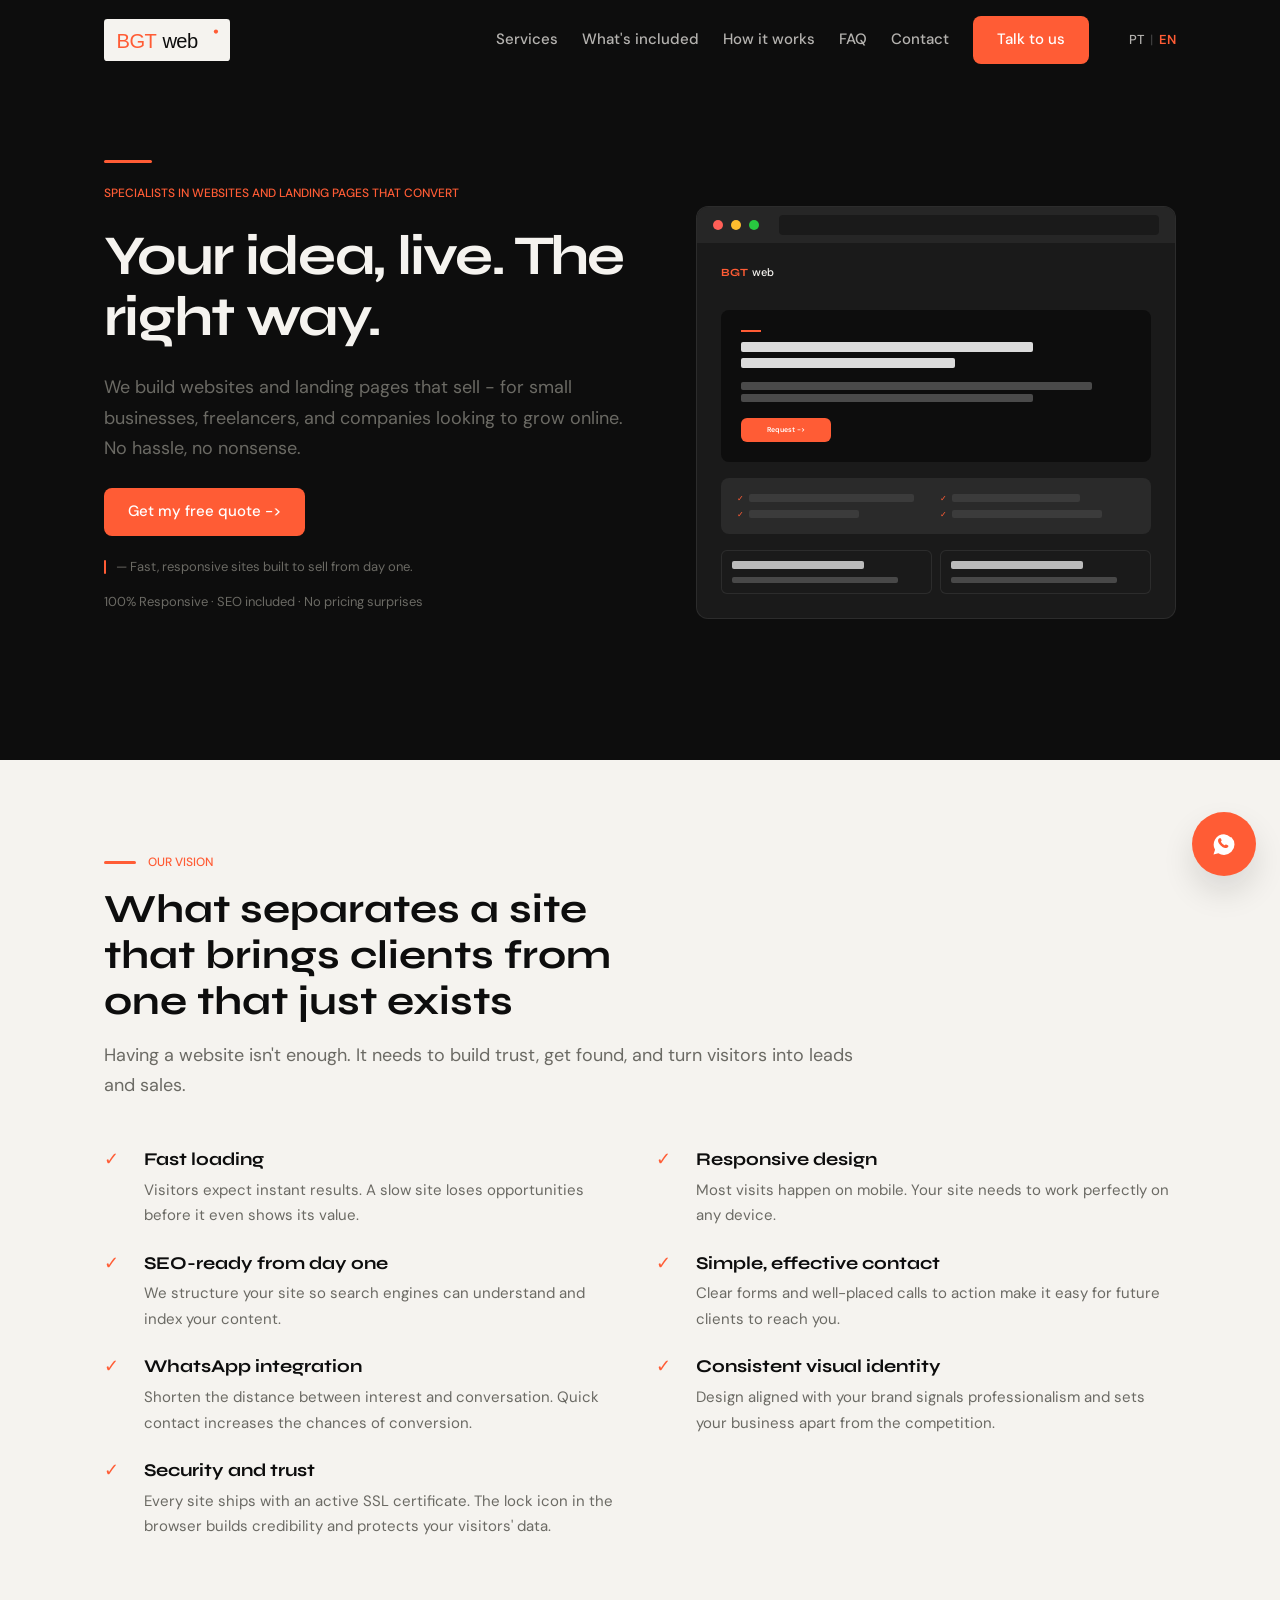
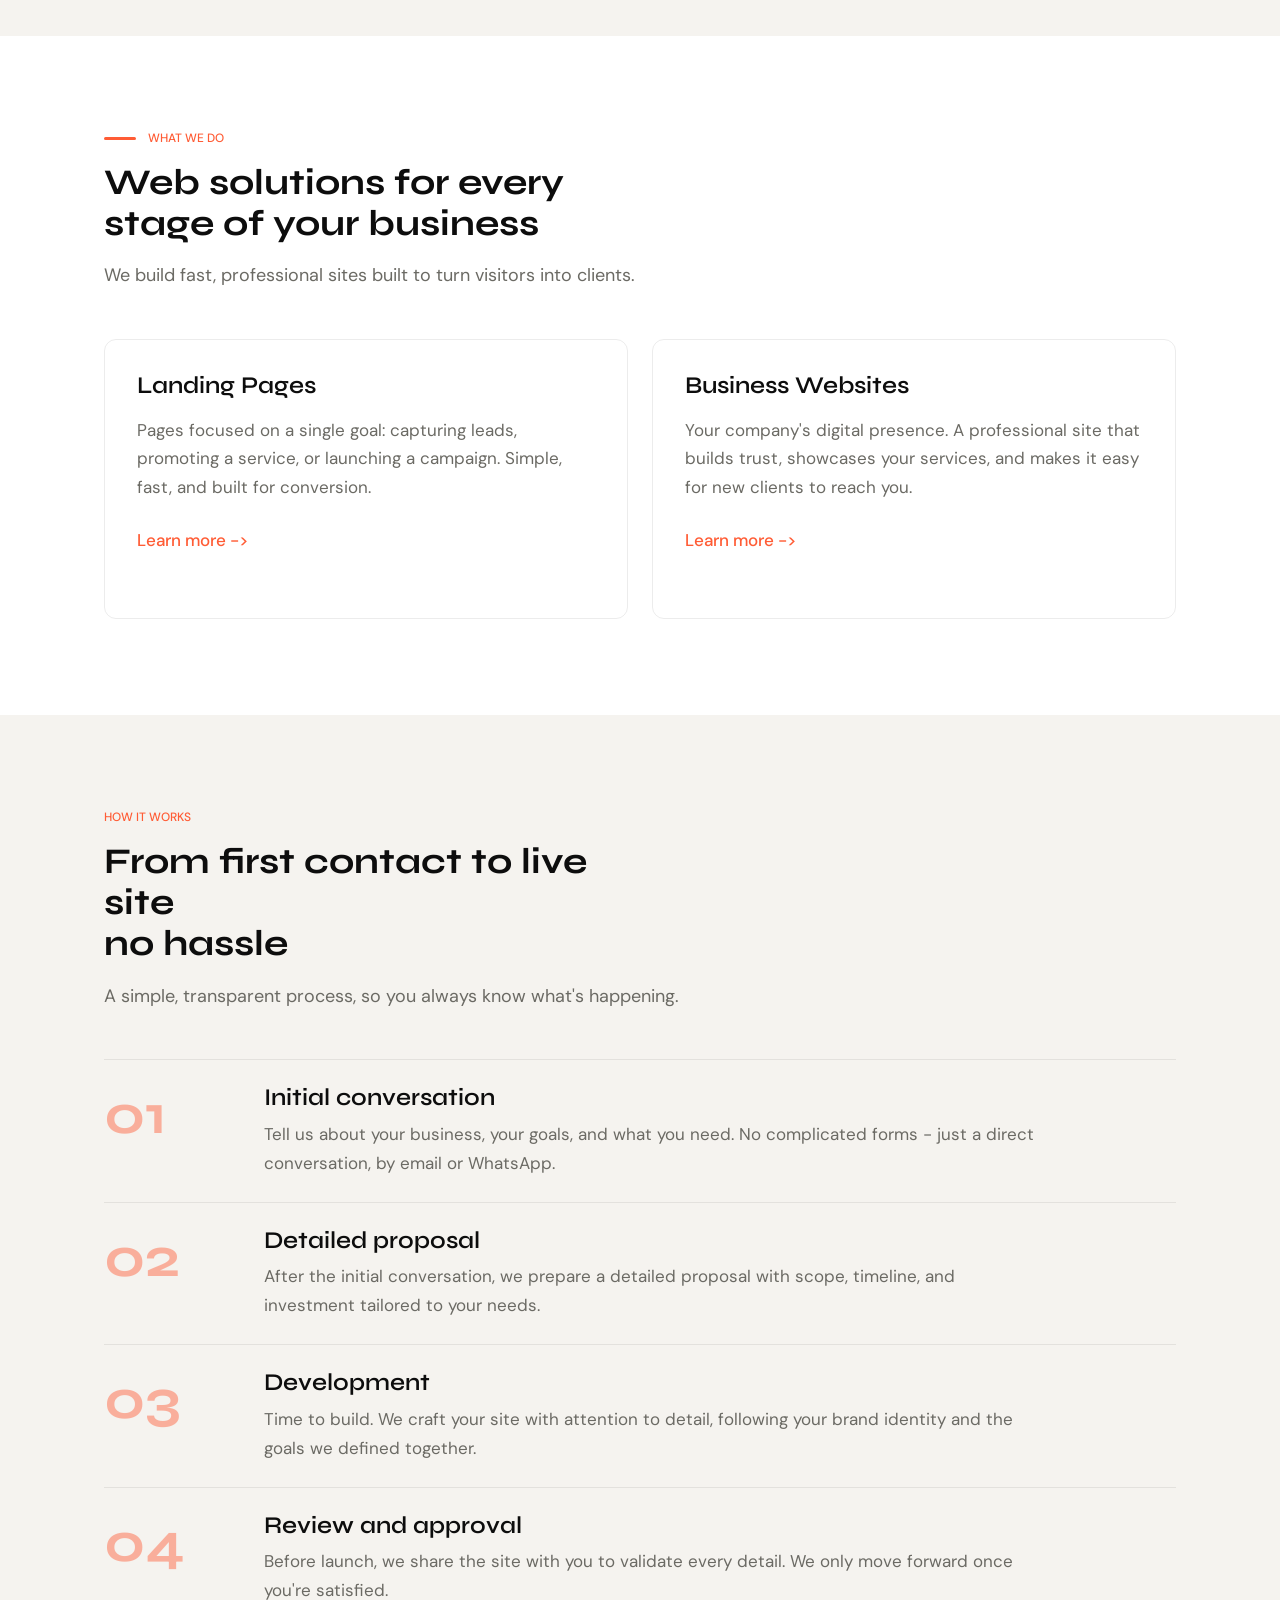
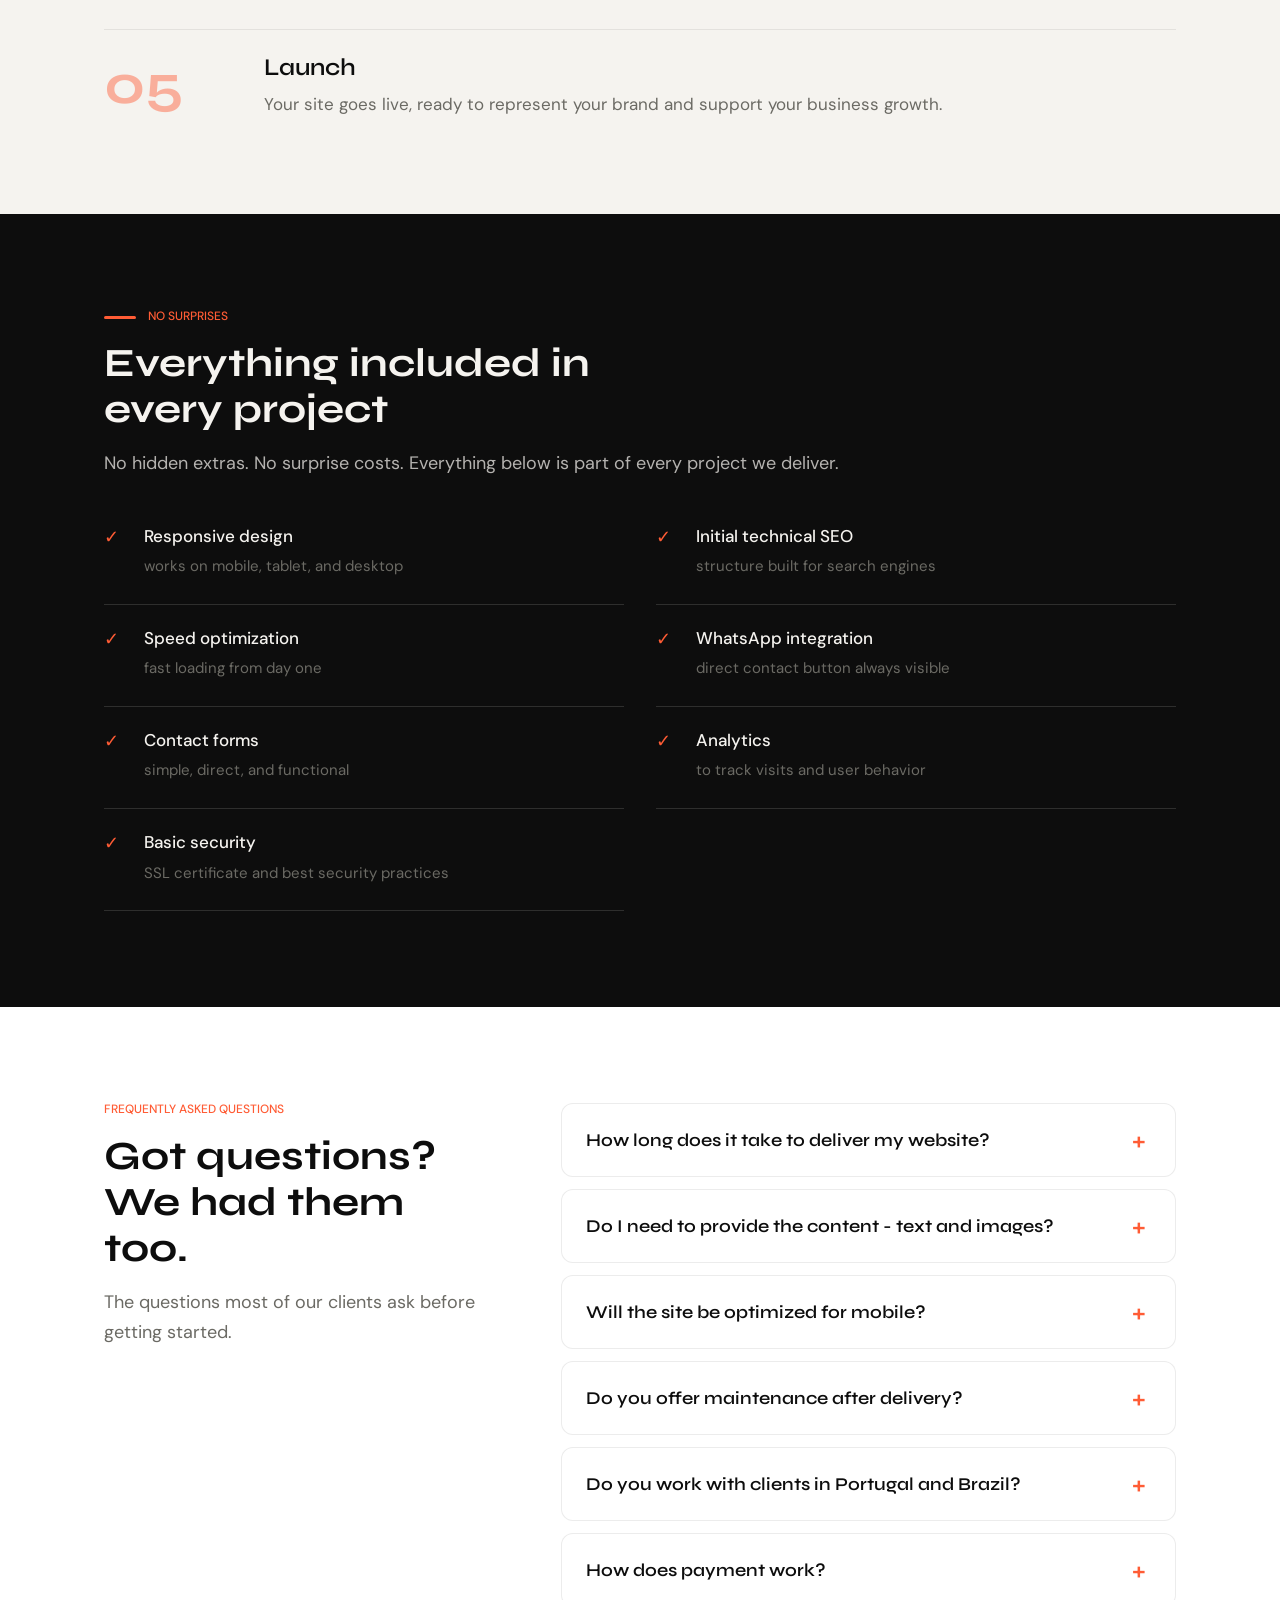
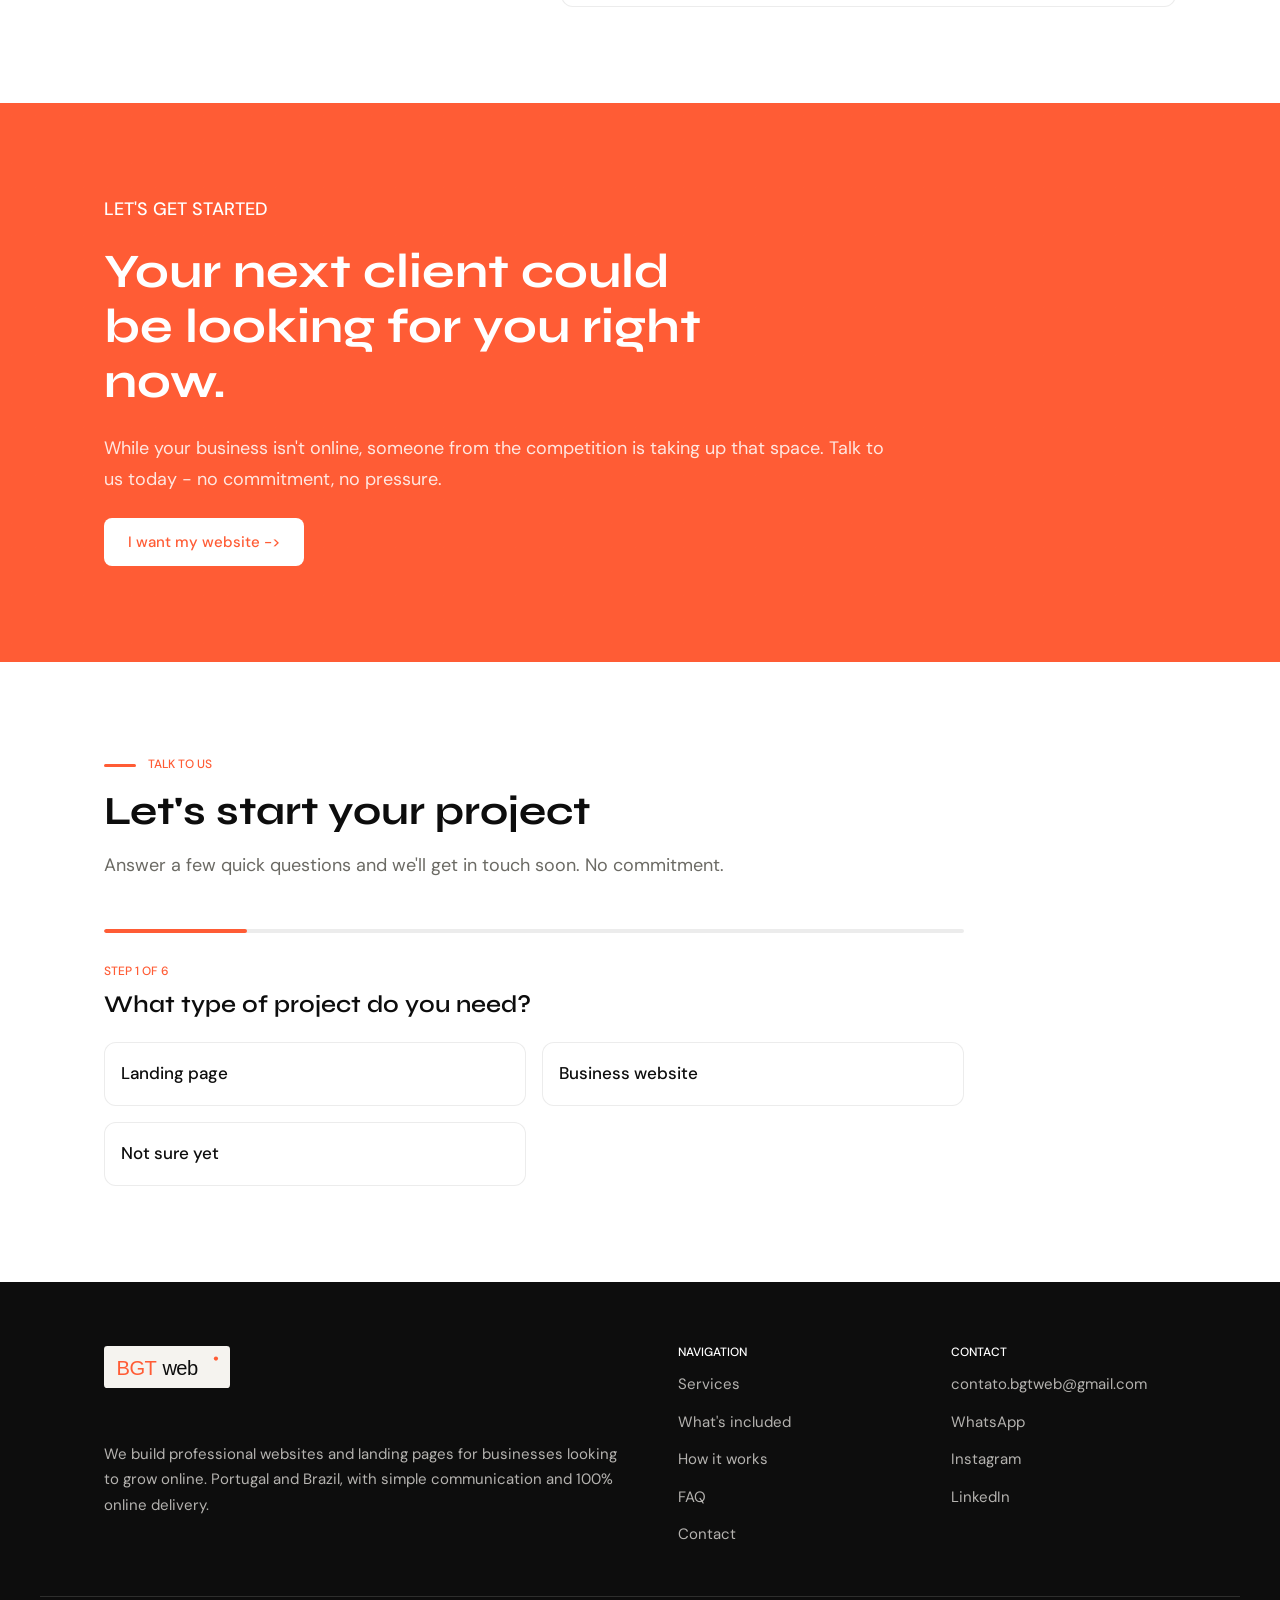
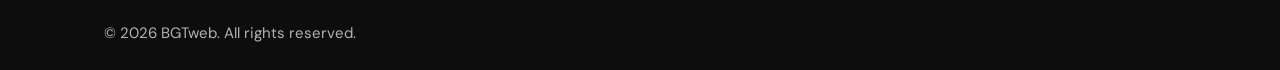
==== commit fa105a3b: "Fix English form success script" ====
--- a/en/index.html
+++ b/en/index.html
@@ -831,7 +831,7 @@
 
             gtag('event', 'form_submit', {'event_category': 'conversion', 'event_label': 'contact_form'});
             budgetFunnel.outerHTML =
-              '<div class="form-success"><p>✓ We received your request. We'll get back to you soon.</p></div>';
+              '<div class="form-success"><p>✓ We received your request. We will get back to you soon.</p></div>';
           } catch (error) {
             submitButton.disabled = false;
             submitButton.textContent = "Try again ->";
